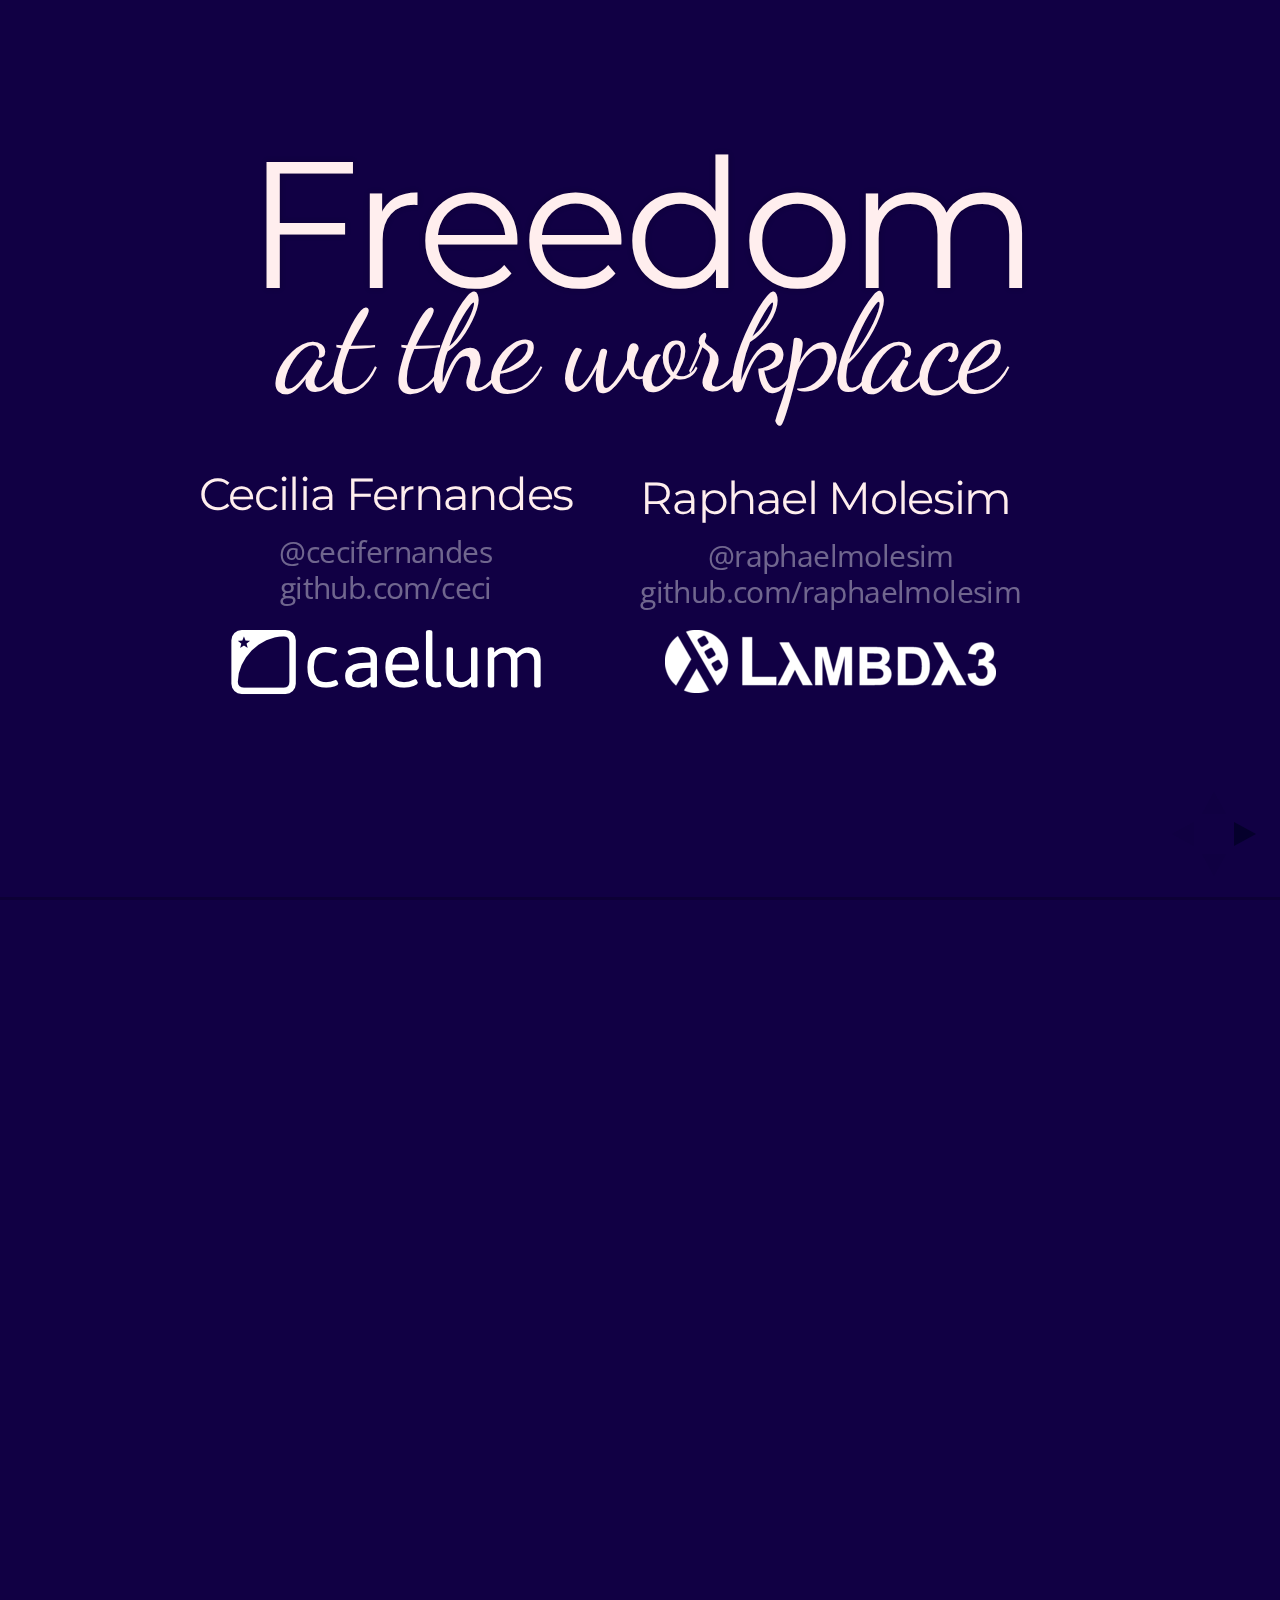
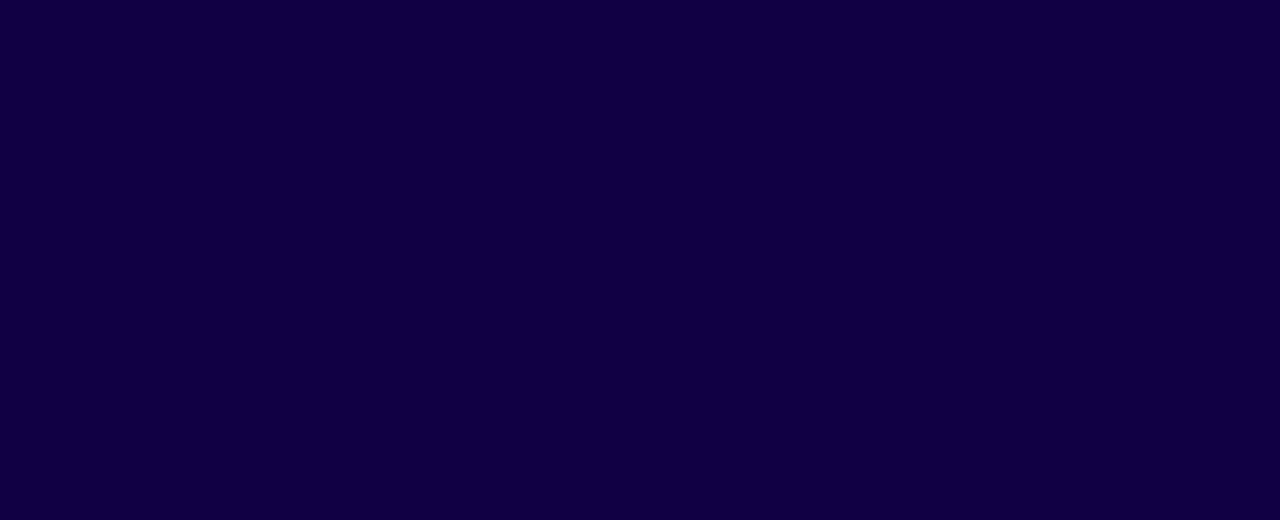
==== index.html @ 34a58e6c "adding backgroun per topic" ====
<!doctype html>
<html lang="en">
<head>
	<meta charset="utf-8">

	<title>Freedom at the workplace - @raphaelmolesim and @cecifernandes</title>

	<meta name="description" content="Freedom at the workplace">
	<meta name="author" content="Raphael Molesim @raphaelmolesim">
	<meta name="author" content="Ceci Fernandes @cecifernandes">


	<meta name="apple-mobile-web-app-capable" content="yes" />
	<meta name="apple-mobile-web-app-status-bar-style" content="black-translucent" />

	<meta name="viewport" content="width=device-width, initial-scale=1.0, maximum-scale=1.0, user-scalable=no">

	<link rel="stylesheet" href="css/reveal.css">
	<link rel="stylesheet" href="css/theme/freedomTheme.css" id="theme">

	<!-- If the query includes 'print-pdf', use the PDF print sheet -->
	<script>
		document.write( '<link rel="stylesheet" href="css/print/' + ( window.location.search.match( /print-pdf/gi ) ? 'pdf' : 'paper' ) + '.css" type="text/css" media="print">' );
	</script>

	<!-- font imports -->
	<link href='http://fonts.googleapis.com/css?family=Dancing+Script' rel='stylesheet' type='text/css'>
	<link href='http://fonts.googleapis.com/css?family=Londrina+Sketch' rel='stylesheet' type='text/css'>
	<link href='http://fonts.googleapis.com/css?family=Special+Elite' rel='stylesheet' type='text/css'>

	<!-- my css -->
	<link rel="stylesheet" href="css/talk.css">
</head>

<body>

<div class="reveal linear center">

<!-- Any section element inside of this container is displayed as a slide -->
<div class="slides">
	<section class="cover">
		<h1>Freedom</h1>
		<h2 class="cursiveFont">at the workplace</h2>
		<div class="whoAmI">
			<h4>Cecilia Fernandes</h4>
			<a href="http://twitter.com/cecifernandes">@cecifernandes</a>
			<a href="http://github.com/ceci">github.com/ceci</a>
			<img id="caelumLogo" src="images/caelum-logo.png"/>
		</div>
		<div class="whoAmI">
			<h4>Raphael Molesim</h4>
			<a href="http://twitter.com/raphaelmolesim">@raphaelmolesim</a>
			<a href="http://github.com/raphaelmolesim">github.com/raphaelmolesim</a>
			<img id="lambda3Logo" src="images/lambda3-logo.png"/>
		</div>
	</section>
	<section>
    <section>
  		<h2 class="cursiveFont">1st of all</h2>
  		<h1>What is Freedom?</h1>
    </section>
  	<section>
  		<h1 class="cursiveFont">Examples</h1>
  	</section>
  	<section>
  		<img src="images/agile_brazil.png" />
      <img id="lambda3Logo" src="images/lambda3-logo.png"/>
  	</section>
  	<section>
  		<h1>Scheduling of Courses</h1>
      <img id="caelumLogo" src="images/caelum-logo.png"/>
  	</section>
  	<section>
  		<h1>Decision Making</h1>
      <br />
      <h1 class="cursiveFont">Architectures, Frameworks, Languages</h1>
      <img id="lambda3Logo" src="images/lambda3-logo.png"/>
  	</section>
  	<section>
  		<h1>Production Server for all!</h1>
      <img id="caelumLogo" src="images/caelum-logo.png"/> 
  	</section>
  	<section>
  		<h1>Recruitment</h1>
      <img id="lambda3Logo" src="images/lambda3-logo.png"/>
  	</section>
  	<section data-background="images/drinks.jpg">
      <img src="" />
      <h1 class="cursiveFont">Alcoholic drinks and video-game</h1>
      <br /><br />
      <h1>at workplace</h1>
      <img id="lambda3Logo" src="images/lambda3-logo.png"/>
      <img id="caelumLogo" src="images/caelum-logo.png"/> 
  	</section>
  </section>
  <section>
    <section>
		<h1>Why?</h1>
    <h1 class="cursiveFont">Any advantages?</h1>
	  </section>
    <section>
      <img src="images/joel.jpg" />
      <h4>Human Resource Officer</h4>
    </section>
    <section>
      <h2>
          What do <strong class="fragment highlight-green">top programmers</strong> really care about when looking for a job?
      </h2>
    </section>
    <section>
      <h2>Developers want to be hired for their skills, and treated as experts, and allowed to make decisions within their own realm of expertise.</h2>
      <!-- http://www.joelonsoftware.com/articles/FieldGuidetoDevelopers.html -->
      <!-- http://www.youtube.com/watch?v=yLyALWAp8IM 12:20 -->
      <br />
      <h3 class="cursiveFont">Joel Spolsky</h3>
    </section>
    <section>
      <img src="images/dan_pink.jpg">
      <h4>50Thinkers 2011, 2013</h4>
    </section>
    <section>
      <h1>What do motivate us?</h1>
    </section>
    <section>
        <h1>Propose</h1>
        <br />
        <h1 class="fragment highlight-green">Autonomy</h1>
        <br />  
        <h1>Maestry</h1>
    </section>
  	<section>
      <h1>Disclamer</h1><br /><br />
      <h2 class="cursiveFont">We are not talking about well intentioned people ou benevolent entrepreneurs</h2><br /><br />
  		<h2>We are talking about productivity and recruitment</h2>
  	</section>
    <section>
      <h2 class="cursiveFont">To make it better you need</h2><br /><br />
      <h2>Autonomy</h2><br /><br />
      <h2>Independece</h2><br /><br />
      <h2>Freedom</h2>
    </section>
	<section>
		<h1>Who works in a environment like that?<h1>
		<h2 class="fragment">We've got problems!</h2>
	</section>
  </section>
	<section>
		<section>
			<h1>What will the manager think?</h1>
		</section>
		<section>
			<h2>They'll waste the day on Facebook</h2>
		</section>
		<section>
			<h2>They'll brush bits instead of doing work</h2>
		</section>
		<section>
			<h2>I'll lose track of what is hapenning</h2>
		</section>
		<section>
			<h2>How will I report to my boss?</h2>
		</section>
		<section>
			<h2>How to guarantee deadlines?</h2>
		</section>
		<section>
			<h2>No one will be responsible (accountable?) for anything</h2>
		</section>
		<section>
			<h2>They'll work 4h a day and leave</h2>
		</section>
		<section>
			<h2>They won't know what to do!</h2>
		</section>
	</section>
  <section>
    <section>
      <h1>They will spend the whole day at Facebook</h1><br /><br />
      <h3 class="cursiveFont">The Manager</h3>
    </section>
    
    <section>
      <h1>Myth or Fact?</h1>
    </section>
        
    <section>
      <h2>
        "Workers will tend to do the amount of work that the slowest among them does"
      </h2>
      <br />
      <br />
      <h3 class="inline cursiveFont">Assumption</h3>
      <h3 class="inline fragment cursiveFont">, Scientific Management</h3>
    </section>
    
    <section>
      <h2>
        "Scientific management requires a high level of managerial control over employee work practices"
      </h2>
    </section>
    
    <section>
      <h2>
        People are not reliable
      </h2>
    </section>
    
    <section>
      <h2>
        You can't have a transparent workplace
      </h2>
    </section>
    
    <section>
      <h2>
        You must review/redo everything
      </h2>
    </section>
    
    <section>
      <h2>
        "causa mal-estar com as pessoas que têm mais responsabilidades"
      </h2>
    </section>
    
    <section>
      <h2>
        If you are in this environment..
      </h2>
    </section>
    
    <section>
      <h2>
        CONFIRMED
      </h2>
    </section>
    
    <section>
      <h2>
        Wait..
      </h2>
    </section>
    
    <section>
      <h2 class="inline">
        "Workers will tend to do the amount of work that the slowest among them does"
      </h2><h1 class="inline fragment">?</h1>
      <br />
      <br />
      <h3 class="inline cursiveFont">Assumption</h3>
      <h3 class="inline cursiveFont">, Scientific Management</h3>
    </section>
    
    <section>
      <h2 class="inline">
        Taylor himself prominently acknowledged that if each employee's compensation was linked to their output, their productivity would go up
      </h2>
      <br />
      <br />
      <h3 class="inline cursiveFont"></h3>
      <h3 class="inline cursiveFont">Scientific Management</h3>
    </section>
    
    <section>
      <h2 class="inline">
        MIT studies show as long as the task involved used only mechanical skills bonuses worked as expected
      </h2>
      <br />
      <br />
      <h3 class="inline cursiveFont">Drive</h3>
      <h3 class="inline cursiveFont">, Daniel Pink</h3>
    </section>
    
    <section>
      <h2 class="inline">
        But once you get above rudimentary congnitive skills rewards don't works that way!
      </h2>
      <br />
      <br />
      <h3 class="inline cursiveFont">Drive</h3>
      <h3 class="inline cursiveFont">, Daniel Pink</h3>
    </section>
    
    <section>
      <h2 class="inline">
        Carrots & Sticks are so last Century. Drive says for 21st century work, we need to upgrade to autonomy, mastery and purpose.
      </h2>
      <br />
      <br />
      <h3 class="inline cursiveFont">Drive</h3>
      <h3 class="inline cursiveFont">, Daniel Pink</h3>
    </section>
    
    <section>
      <h2 class="inline">
          Os profissionais que criaram nossas empresas não se sentiam motivados por dinheiro => empresas herdaram isso!
      </h2>
      <br />
      <br />
      <h3 class="inline cursiveFont">Drive</h3>
      <h3 class="inline cursiveFont">, Daniel Pink</h3>
    </section>
    
    
  </section>
	<section data-background="#626">
		<h2>We must</h2>
		<h1>guarantee the deadlines</h1>
		<h2 class="cursiveFont author fragment">...says the manager</h2>
	</section>
	<section data-background="#626">
		<section>
			<h4 class="attentionFont">Premise:</h4>
			<h1>Only managers can meet deadlines</h1>
		</section>
		<section>
			<h4 class="cursiveFont">Ford thought so too!</h4>
			<h1>The higher one is at the hierarchy,</h1>
			<h1 class="fragment">the more capable (s)he is!</h1>
		</section>
	</section>
	<section data-background="#626">
		<section>
			<h4 class="attentionFont">If...</h4>
			<h1>those who execute aren't allowed to estimate?</h1>
		</section>
		<section>
			<h4 class="cursiveFont">Even if they do! <span class="attentionFont"> If...</span></h4>
			<h1 class="fragment">there are no consequences</h1>
		</section>
		<section>
			<h4 class="cursiveFont">Even if they try their best! <span class="attentionFont"> If...</span></h4>
			<h1 class="fragment">they do it for the manager, not the client</h1>
		</section>
		<section>
			<h4 class="cursiveFont">Or yet, <span class="attentionFont"> If...</span></h4>
			<h1 class="fragment">they do it for the manager, not the client</h1>
		</section>
	</section>
	<section data-background="#626">
		<section>
			<h1>Will freedom<br>hinder the ability</h1>
			<h2 class="bigger">to meet deadlines?</h1>
			<h2 class="cursiveFont fragment">If that is the case...</h2>
		</section>
		<section>
			<h1 class="mythbusters">CONFIRMED</h1>
		</section>
		<section>
			<h4 class="attentionFont">But...</h4>
			<h2 class="fragment">is the premise true?</h2>
		</section>
		<section>
			<h1>Did the managers</h1>
			<h1 class="cursiveFont fragment"><span class="positive">you</span> worked with</h1>
			<h1>follow deadlines?</h1>
		</section>
		<section>
			<h1>Chaos Report</h1>
			<img src="images/chaosReport.png" />
		</section>
		<section>
			<h1>The closer</h1>
			<h1 class="positive">the better</h1>
			<h1 class="cursiveFont fragment">Let the team participate</h1>
		</section>
		<section>
			<h1 class="attentionFont">Participation</h1>
			<h1>==</h1>
			<h1 class="attentionFont">power</h1>
			<h1>+</h1>
			<h1 class="attentionFont fragment highlight-green">responsibility</h1>
		</section>
	</section>
	<section data-background="#626">
		<section>
			<h1>In our cultures</h1>
		</section>
		<section>
			<h1>Team makes the estimates</h1>
			<h2 class="cursiveFont fragment">Notice: estimates, not deadlines!</h2>
		</section>
		<section>
			<h1>Delegation?</h1>
		</section>
		<section>
			<h1>De"let-go"tion</h1>
		</section>
		<section>
			<h4 class="attentionFont">De"let-go"tion</h4>
			<h1 class="">Team responsible</h1>
			<h2 class="fragment">through happiness and sorrow</h2>
		</section>
	</section>
	<section data-background="#626">
		<h1>So... freedom hinders deadlines</h1>
		<h1 class="mythbusters fragment">BUSTED</h1>
	</section>
	<section>
		<h1>Next!</h1>
	</section>
	<section data-background="#401">
		<h1>Team will fire all managers</h1>
	</section>
	<section data-background="#401">
		<h4 class="attentionFont">Premise</h4>
		<h1>My job is at stake</h1>
		<h1 class="fragment">I'm less necessary</h1>
	</section>
	<section data-background="#401">
		<section>
			<h1>Let's consider the premise</h1>
		</section>
		<section>
			<h1 class="attentionFont">Instinct</h1>
			<h1>self-preservation</h1>
		</section>
		<section>
			<h1>More freedom</h1>
			<h1 class="fragment negative">=></h1>
			<h1 class="fragment">less control structures are needed</h1>
		</section>
	</section>
	<section data-background="#401">
		<h1>So... the manager job at risk</h1>
		<h1 class="mythbusters fragment">CONFIRMED</h1>
	</section>
	<section data-background="#401">
		<section>
			<h4 class="attentionFont">But...</h4>
			<h1>Is the premise true?</h1>
		</section>
		<section>
			<h1>Can we <span class="fragment highlight-green">get rid</span> of the manager?</h1>
		</section>
		<section>
			<h1>Management<br>is necessary</h1>
			<h1 class="cursiveFont fragment">not micro-management</h1>
		</section>
	</section>
	<section data-background="#401">
		<section>
			<h1 class="cursiveFont">Management is<br>way <span class="positive">too important</span></h1>
			<h1 class="cursiveFont fragment">to be concentrated<br>in <span class="positive">one person</span></h1>
		</section>
		<section>
			<h1>Truck factor</h1>
		</section>
	</section>
	<section data-background="#401">
		<section>
			<h1>In our cultures...</h1>
		</section>
		<section>
			<h1 class="attentionFont">We <span class="positive">do</span> have</h1>
			<h1 class="cursiveFont">facilitators, coaches...</h1>
			<h1 class="attentionFont fragment negative">Not managers</h1>
		</section>
		<section>
			<h1>No one misses <br>being told what to do</h1>
			<h1 class="fragment cursiveFont">But they do miss <br>facilitators and coaches</h1>
		</section>
	</section>
	<section data-background="#401">
		<h1>So... the manager job is at risk</h1>
		<h1 class="mythbusters fragment">CONFIRMED</h1>
	</section>
	<section>
		<h1>Next!</h1>
	</section>
	<section data-background="#041">
		<h1>Every developer wants freedom!</h1>
	</section>
	<section data-background="#041">
		<h1>Premise</h1>
		<h1>Freedom has only up sides</h1>
	</section>
	<section data-background="#041">
		<section>
			<h1>Let's think about it...</h1>
		</section>
		<section>
			<h4 class="attentionFont">If...</h4>
			<h1>people are trained to work under pressure</h1>
		</section>
		<section>
			<h4 class="attentionFont">If...</h4>
			<h1>people's works are independent</h1>
		</section>
	</section>
	<section data-background="#041">
		<h1>Then</h1>
		<h1 class="mythbusters">CONFIRMED</h1>
	</section>
	<section data-background="#041">
		<section>
			<h1>In real world...</h1>
			<h1>people depend on each other's work</h1>
		</section>
		<section>
			<h1>Senior hires</h1>
			<h1>Struggle with freedom</h1>
		</section>
		<section>
			<h1>Interns</h1>
			<h1>Are cool with freedom</h1>
		</section>
	</section>
	<section data-background="#041">
		<section>
			<h1>In our cultures...</h1>
		</section>
		<section>
			<h1>Senior hires <br>require more coaching</h1>
		</section>
		<section>
			<h1>We lost some good people</h1>
			<h1 class="attentionFont fragment">who couldn't handle freedom</h1>
		</section>
	</section>
	<section data-background="#041">
		<h4 class="attentionFont">So...</h4>
		<h1>Every developer wants freedom!</h1>
		<h1 class="mythbusters fragment">BUSTED</h1>
	</section>
	<section>
		<h1>Next!</h1>
	</section>
    <section data-background="#144">
	  <h1>With freedom,</h1>
	  <h2>my project will<br>deliver more value</h2>
	  <h1>to my clients</h1>
    </section>
    <section data-background="#144">
      <h4 class="attentionFont">Assumption</h3>
		  <h2>I need an environment which promote criativity in order to deliver more value with inovation and technical excellence</h2><br /><br />
    </section>
    <section data-background="#144">
		  <h1>When you don't have deadline, budget and technical constraints</h1>
    </section>
    <section data-background="#144">
		  <h1>When you have a mature team</h1>
    </section>
    <section data-background="#144">
		  <h1>When your client team also in a mature team</h1>
    </section>
    <section data-background="#144">
		<h1 class="fragment mythbusters">CONFIRMED</h1>
    </section>
    <section data-background="#144">
		  <h1>Liberdade exige mais maturidade!</h1>
    </section>
    <section data-background="#144">
		  <h1>Já tivemos problemas com...</h1>
    </section>
    <section data-background="#144">
		  <h1>Gold plating</h1>
    </section>
    <section data-background="#144">
		  <h1>Never finishing anyt...</h1>
    </section>
    <section data-background="#144">
		  <h1>Barulho atrapalhando gente concentrada</h1>
    </section>
    <section data-background="#144">
		  <h1>Test All the Fucking Time</h1>
    </section>
    <section data-background="#144">
		  <h1>Analisys Paralisys</h1>
    </section>
    <section data-background="#144">
	  <h1>Com liberdade, meus projetos vão agregar valor pro meu cliente</h1>
      <h1 class="fragment mythbusters">BUSTED</h1>
    </section>
    
	</section>
	<section>
		#{Molesim} Conclusão
	</section>
	<section class="cover">
		<h1>Freedom</h1>
		<h2 class="cursiveFont">at the workplace</h2>
		<div class="whoAmI">
			<h4>Cecilia Fernandes</h4>
				<a href="http://twitter.com/cecifernandes">@cecifernandes</a>
				<a href="http://github.com/ceci">github.com/ceci</a>
			<img id="caelumLogo" src="images/caelum-logo.png"/>
		</div>
		<div class="whoAmI">
			<h4>Raphael Molesim</h4>
				<a href="http://twitter.com/raphaelmolesim">@raphaelmolesim</a>
				<a href="http://github.com/raphaelmolesim">github.com/raphaelmolesim</a>
			<img id="lambda3Logo" src="images/lambda3-logo.png"/>
		</div>
	</section>
</div>

<script src="lib/js/head.min.js"></script>
<script src="js/reveal.min.js"></script>

<script>
	Reveal.initialize({
		controls: true,
		progress: true,
		history: true,
		center: true,
		dependencies: [
			{ src: 'plugin/highlight/highlight.js', async: true, callback: function() { hljs.initHighlightingOnLoad(); } },
			{ src: 'plugin/zoom-js/zoom.js', async: true, condition: function() { return !!document.body.classList; } },
			{ src: 'plugin/notes/notes.js', async: true, condition: function() { return !!document.body.classList; } }
		]
	});

</script>

</body>
</html>
---- css/reveal.css ----
@charset "UTF-8";

/*!
 * reveal.js
 * http://lab.hakim.se/reveal-js
 * MIT licensed
 *
 * Copyright (C) 2013 Hakim El Hattab, http://hakim.se
 */


/*********************************************
 * RESET STYLES
 *********************************************/

html, body, .reveal div, .reveal span, .reveal applet, .reveal object, .reveal iframe,
.reveal h1, .reveal h2, .reveal h3, .reveal h4, .reveal h5, .reveal h6, .reveal p, .reveal blockquote, .reveal pre,
.reveal a, .reveal abbr, .reveal acronym, .reveal address, .reveal big, .reveal cite, .reveal code,
.reveal del, .reveal dfn, .reveal em, .reveal img, .reveal ins, .reveal kbd, .reveal q, .reveal s, .reveal samp,
.reveal small, .reveal strike, .reveal strong, .reveal sub, .reveal sup, .reveal tt, .reveal var,
.reveal b, .reveal u, .reveal i, .reveal center,
.reveal dl, .reveal dt, .reveal dd, .reveal ol, .reveal ul, .reveal li,
.reveal fieldset, .reveal form, .reveal label, .reveal legend,
.reveal table, .reveal caption, .reveal tbody, .reveal tfoot, .reveal thead, .reveal tr, .reveal th, .reveal td,
.reveal article, .reveal aside, .reveal canvas, .reveal details, .reveal embed,
.reveal figure, .reveal figcaption, .reveal footer, .reveal header, .reveal hgroup,
.reveal menu, .reveal nav, .reveal output, .reveal ruby, .reveal section, .reveal summary,
.reveal time, .reveal mark, .reveal audio, video {
	margin: 0;
	padding: 0;
	border: 0;
	font-size: 100%;
	font: inherit;
	vertical-align: baseline;
}

.reveal article, .reveal aside, .reveal details, .reveal figcaption, .reveal figure,
.reveal footer, .reveal header, .reveal hgroup, .reveal menu, .reveal nav, .reveal section {
	display: block;
}


/*********************************************
 * GLOBAL STYLES
 *********************************************/

html,
body {
	width: 100%;
	height: 100%;
	overflow: hidden;
}

body {
	position: relative;
	line-height: 1;
}

::selection {
	background: #FF5E99;
	color: #fff;
	text-shadow: none;
}


/*********************************************
 * HEADERS
 *********************************************/

.reveal h1,
.reveal h2,
.reveal h3,
.reveal h4,
.reveal h5,
.reveal h6 {
	-webkit-hyphens: auto;
	   -moz-hyphens: auto;
	        hyphens: auto;

	word-wrap: break-word;
	line-height: 1;
}

.reveal h1 { font-size: 3.77em; }
.reveal h2 { font-size: 2.11em;	}
.reveal h3 { font-size: 1.55em;	}
.reveal h4 { font-size: 1em;	}


/*********************************************
 * VIEW FRAGMENTS
 *********************************************/

.reveal .slides section .fragment {
	opacity: 0;

	-webkit-transition: all .2s ease;
	   -moz-transition: all .2s ease;
	    -ms-transition: all .2s ease;
	     -o-transition: all .2s ease;
	        transition: all .2s ease;
}
	.reveal .slides section .fragment.visible {
		opacity: 1;
	}

.reveal .slides section .fragment.grow {
	opacity: 1;
}
	.reveal .slides section .fragment.grow.visible {
		-webkit-transform: scale( 1.3 );
		   -moz-transform: scale( 1.3 );
		    -ms-transform: scale( 1.3 );
		     -o-transform: scale( 1.3 );
		        transform: scale( 1.3 );
	}

.reveal .slides section .fragment.shrink {
	opacity: 1;
}
	.reveal .slides section .fragment.shrink.visible {
		-webkit-transform: scale( 0.7 );
		   -moz-transform: scale( 0.7 );
		    -ms-transform: scale( 0.7 );
		     -o-transform: scale( 0.7 );
		        transform: scale( 0.7 );
	}

.reveal .slides section .fragment.zoom-in {
	opacity: 0;

	-webkit-transform: scale( 0.1 );
	   -moz-transform: scale( 0.1 );
	    -ms-transform: scale( 0.1 );
	     -o-transform: scale( 0.1 );
	        transform: scale( 0.1 );
}

	.reveal .slides section .fragment.zoom-in.visible {
		opacity: 1;

		-webkit-transform: scale( 1 );
		   -moz-transform: scale( 1 );
		    -ms-transform: scale( 1 );
		     -o-transform: scale( 1 );
		        transform: scale( 1 );
	}

.reveal .slides section .fragment.roll-in {
	opacity: 0;

	-webkit-transform: rotateX( 90deg );
	   -moz-transform: rotateX( 90deg );
	    -ms-transform: rotateX( 90deg );
	     -o-transform: rotateX( 90deg );
	        transform: rotateX( 90deg );
}
	.reveal .slides section .fragment.roll-in.visible {
		opacity: 1;

		-webkit-transform: rotateX( 0 );
		   -moz-transform: rotateX( 0 );
		    -ms-transform: rotateX( 0 );
		     -o-transform: rotateX( 0 );
		        transform: rotateX( 0 );
	}

.reveal .slides section .fragment.fade-out {
	opacity: 1;
}
	.reveal .slides section .fragment.fade-out.visible {
		opacity: 0;
	}

.reveal .slides section .fragment.semi-fade-out {
	opacity: 1;
}
	.reveal .slides section .fragment.semi-fade-out.visible {
		opacity: 0.5;
	}

.reveal .slides section .fragment.current-visible {
	opacity:0;
}

.reveal .slides section .fragment.current-visible.current-fragment {
	opacity:1;
}

.reveal .slides section .fragment.highlight-red,
.reveal .slides section .fragment.highlight-current-red,
.reveal .slides section .fragment.highlight-green,
.reveal .slides section .fragment.highlight-current-green,
.reveal .slides section .fragment.highlight-blue,
.reveal .slides section .fragment.highlight-current-blue {
	opacity: 1;
}
	.reveal .slides section .fragment.highlight-red.visible {
		color: #ff2c2d
	}
	.reveal .slides section .fragment.highlight-green.visible {
		color: #FFFF00;
	}
	.reveal .slides section .fragment.highlight-blue.visible {
		color: #1b91ff;
	}

.reveal .slides section .fragment.highlight-current-red.current-fragment {
	color: #ff2c2d
}
.reveal .slides section .fragment.highlight-current-green.current-fragment {
	color: #17ff2e;
}
.reveal .slides section .fragment.highlight-current-blue.current-fragment {
	color: #1b91ff;
}


/*********************************************
 * DEFAULT ELEMENT STYLES
 *********************************************/

/* Fixes issue in Chrome where italic fonts did not appear when printing to PDF */
.reveal:after {
  content: '';
  font-style: italic;
}

.reveal iframe {
	z-index: 1;
}

/* Ensure certain elements are never larger than the slide itself */
.reveal img,
.reveal video,
.reveal iframe {
	max-width: 95%;
	max-height: 95%;
}

/** Prevents layering issues in certain browser/transition combinations */
.reveal a {
	position: relative;
}

.reveal strong,
.reveal b {
	font-weight: bold;
}

.reveal em,
.reveal i {
	font-style: italic;
}

.reveal ol,
.reveal ul {
	display: inline-block;

	text-align: left;
	margin: 0 0 0 1em;
}

.reveal ol {
	list-style-type: decimal;
}

.reveal ul {
	list-style-type: disc;
}

.reveal ul ul {
	list-style-type: square;
}

.reveal ul ul ul {
	list-style-type: circle;
}

.reveal ul ul,
.reveal ul ol,
.reveal ol ol,
.reveal ol ul {
	display: block;
	margin-left: 40px;
}

.reveal p {
	margin-bottom: 10px;
	line-height: 1.2em;
}

.reveal q,
.reveal blockquote {
	quotes: none;
}

.reveal blockquote {
	display: block;
	position: relative;
	width: 70%;
	margin: 5px auto;
	padding: 5px;

	font-style: italic;
	background: rgba(255, 255, 255, 0.05);
	box-shadow: 0px 0px 2px rgba(0,0,0,0.2);
}
	.reveal blockquote p:first-child,
	.reveal blockquote p:last-child {
		display: inline-block;
	}

.reveal q {
	font-style: italic;
}

.reveal pre {
	display: block;
	position: relative;
	width: 90%;
	margin: 15px auto;

	text-align: left;
	font-size: 0.55em;
	font-family: monospace;
	line-height: 1.2em;

	word-wrap: break-word;

	box-shadow: 0px 0px 6px rgba(0,0,0,0.3);
}
.reveal code {
	font-family: monospace;
}
.reveal pre code {
	padding: 5px;
	overflow: auto;
	max-height: 400px;
	word-wrap: normal;
}
.reveal pre.stretch code {
	height: 100%;
	max-height: 100%;

	-webkit-box-sizing: border-box;
	   -moz-box-sizing: border-box;
	        box-sizing: border-box;
}

.reveal table th,
.reveal table td {
	text-align: left;
	padding-right: .3em;
}

.reveal table th {
	font-weight: bold;
}

.reveal sup {
	vertical-align: super;
}
.reveal sub {
	vertical-align: sub;
}

.reveal small {
	display: inline-block;
	font-size: 0.6em;
	line-height: 1.2em;
	vertical-align: top;
}

.reveal small * {
	vertical-align: top;
}

.reveal .stretch {
	max-width: none;
	max-height: none;
}


/*********************************************
 * CONTROLS
 *********************************************/

.reveal .controls {
	display: none;
	position: fixed;
	width: 110px;
	height: 110px;
	z-index: 30;
	right: 10px;
	bottom: 10px;
}

.reveal .controls div {
	position: absolute;
	opacity: 0.05;
	width: 0;
	height: 0;
	border: 12px solid transparent;

	-moz-transform: scale(.9999);

	-webkit-transition: all 0.2s ease;
	   -moz-transition: all 0.2s ease;
	    -ms-transition: all 0.2s ease;
	     -o-transition: all 0.2s ease;
	        transition: all 0.2s ease;
}

.reveal .controls div.enabled {
	opacity: 0.7;
	cursor: pointer;
}

.reveal .controls div.enabled:active {
	margin-top: 1px;
}

	.reveal .controls div.navigate-left {
		top: 42px;

		border-right-width: 22px;
		border-right-color: #eee;
	}
		.reveal .controls div.navigate-left.fragmented {
			opacity: 0.3;
		}

	.reveal .controls div.navigate-right {
		left: 74px;
		top: 42px;

		border-left-width: 22px;
		border-left-color: #eee;
	}
		.reveal .controls div.navigate-right.fragmented {
			opacity: 0.3;
		}

	.reveal .controls div.navigate-up {
		left: 42px;

		border-bottom-width: 22px;
		border-bottom-color: #eee;
	}
		.reveal .controls div.navigate-up.fragmented {
			opacity: 0.3;
		}

	.reveal .controls div.navigate-down {
		left: 42px;
		top: 74px;

		border-top-width: 22px;
		border-top-color: #eee;
	}
		.reveal .controls div.navigate-down.fragmented {
			opacity: 0.3;
		}


/*********************************************
 * PROGRESS BAR
 *********************************************/

.reveal .progress {
	position: fixed;
	display: none;
	height: 3px;
	width: 100%;
	bottom: 0;
	left: 0;
	z-index: 10;
}
	.reveal .progress:after {
		content: '';
		display: 'block';
		position: absolute;
		height: 20px;
		width: 100%;
		top: -20px;
	}
	.reveal .progress span {
		display: block;
		height: 100%;
		width: 0px;

		-webkit-transition: width 800ms cubic-bezier(0.260, 0.860, 0.440, 0.985);
		   -moz-transition: width 800ms cubic-bezier(0.260, 0.860, 0.440, 0.985);
		    -ms-transition: width 800ms cubic-bezier(0.260, 0.860, 0.440, 0.985);
		     -o-transition: width 800ms cubic-bezier(0.260, 0.860, 0.440, 0.985);
		        transition: width 800ms cubic-bezier(0.260, 0.860, 0.440, 0.985);
	}

/*********************************************
 * SLIDE NUMBER
 *********************************************/

.reveal .slide-number {
	position: fixed;
	display: block;
	right: 15px;
	bottom: 15px;
	opacity: 0.5;
	z-index: 31;
	font-size: 12px;
}

/*********************************************
 * SLIDES
 *********************************************/

.reveal {
	position: relative;
	width: 100%;
	height: 100%;

	-ms-touch-action: none;
}

.reveal .slides {
	position: absolute;
	width: 100%;
	height: 100%;
	left: 50%;
	top: 50%;

	overflow: visible;
	z-index: 1;
	text-align: center;

	-webkit-transition: -webkit-perspective .4s ease;
	   -moz-transition: -moz-perspective .4s ease;
	    -ms-transition: -ms-perspective .4s ease;
	     -o-transition: -o-perspective .4s ease;
	        transition: perspective .4s ease;

	-webkit-perspective: 600px;
	   -moz-perspective: 600px;
	    -ms-perspective: 600px;
	        perspective: 600px;

	-webkit-perspective-origin: 0px -100px;
	   -moz-perspective-origin: 0px -100px;
	    -ms-perspective-origin: 0px -100px;
	        perspective-origin: 0px -100px;
}

.reveal .slides>section {
	-ms-perspective: 600px;
}

.reveal .slides>section,
.reveal .slides>section>section {
	display: none;
	position: absolute;
	width: 100%;
	padding: 20px 0px;

	z-index: 10;
	line-height: 1.2em;
	font-weight: inherit;

	-webkit-transform-style: preserve-3d;
	   -moz-transform-style: preserve-3d;
	    -ms-transform-style: preserve-3d;
	        transform-style: preserve-3d;

	-webkit-transition: -webkit-transform-origin 800ms cubic-bezier(0.260, 0.860, 0.440, 0.985),
						-webkit-transform 800ms cubic-bezier(0.260, 0.860, 0.440, 0.985),
						visibility 800ms cubic-bezier(0.260, 0.860, 0.440, 0.985),
						opacity 800ms cubic-bezier(0.260, 0.860, 0.440, 0.985);
	   -moz-transition: -moz-transform-origin 800ms cubic-bezier(0.260, 0.860, 0.440, 0.985),
						-moz-transform 800ms cubic-bezier(0.260, 0.860, 0.440, 0.985),
						visibility 800ms cubic-bezier(0.260, 0.860, 0.440, 0.985),
						opacity 800ms cubic-bezier(0.260, 0.860, 0.440, 0.985);
	    -ms-transition: -ms-transform-origin 800ms cubic-bezier(0.260, 0.860, 0.440, 0.985),
						-ms-transform 800ms cubic-bezier(0.260, 0.860, 0.440, 0.985),
						visibility 800ms cubic-bezier(0.260, 0.860, 0.440, 0.985),
						opacity 800ms cubic-bezier(0.260, 0.860, 0.440, 0.985);
	     -o-transition: -o-transform-origin 800ms cubic-bezier(0.260, 0.860, 0.440, 0.985),
						-o-transform 800ms cubic-bezier(0.260, 0.860, 0.440, 0.985),
						visibility 800ms cubic-bezier(0.260, 0.860, 0.440, 0.985),
						opacity 800ms cubic-bezier(0.260, 0.860, 0.440, 0.985);
	        transition: transform-origin 800ms cubic-bezier(0.260, 0.860, 0.440, 0.985),
						transform 800ms cubic-bezier(0.260, 0.860, 0.440, 0.985),
						visibility 800ms cubic-bezier(0.260, 0.860, 0.440, 0.985),
						opacity 800ms cubic-bezier(0.260, 0.860, 0.440, 0.985);
}

/* Global transition speed settings */
.reveal[data-transition-speed="fast"] .slides section {
	-webkit-transition-duration: 400ms;
	   -moz-transition-duration: 400ms;
	    -ms-transition-duration: 400ms;
	        transition-duration: 400ms;
}
.reveal[data-transition-speed="slow"] .slides section {
	-webkit-transition-duration: 1200ms;
	   -moz-transition-duration: 1200ms;
	    -ms-transition-duration: 1200ms;
	        transition-duration: 1200ms;
}

/* Slide-specific transition speed overrides */
.reveal .slides section[data-transition-speed="fast"] {
	-webkit-transition-duration: 400ms;
	   -moz-transition-duration: 400ms;
	    -ms-transition-duration: 400ms;
	        transition-duration: 400ms;
}
.reveal .slides section[data-transition-speed="slow"] {
	-webkit-transition-duration: 1200ms;
	   -moz-transition-duration: 1200ms;
	    -ms-transition-duration: 1200ms;
	        transition-duration: 1200ms;
}

.reveal .slides>section {
	left: -50%;
	top: -50%;
}

.reveal .slides>section.stack {
	padding-top: 0;
	padding-bottom: 0;
}

.reveal .slides>section.present,
.reveal .slides>section>section.present {
	display: block;
	z-index: 11;
	opacity: 1;
}

.reveal.center,
.reveal.center .slides,
.reveal.center .slides section {
	min-height: auto !important;
}

/* Don't allow interaction with invisible slides */
.reveal .slides>section.future,
.reveal .slides>section>section.future,
.reveal .slides>section.past,
.reveal .slides>section>section.past {
	pointer-events: none;
}

.reveal.overview .slides>section,
.reveal.overview .slides>section>section {
	pointer-events: auto;
}



/*********************************************
 * DEFAULT TRANSITION
 *********************************************/

.reveal .slides>section[data-transition=default].past,
.reveal .slides>section.past {
	display: block;
	opacity: 0;

	-webkit-transform: translate3d(-100%, 0, 0) rotateY(-90deg) translate3d(-100%, 0, 0);
	   -moz-transform: translate3d(-100%, 0, 0) rotateY(-90deg) translate3d(-100%, 0, 0);
	    -ms-transform: translate3d(-100%, 0, 0) rotateY(-90deg) translate3d(-100%, 0, 0);
	        transform: translate3d(-100%, 0, 0) rotateY(-90deg) translate3d(-100%, 0, 0);
}
.reveal .slides>section[data-transition=default].future,
.reveal .slides>section.future {
	display: block;
	opacity: 0;

	-webkit-transform: translate3d(100%, 0, 0) rotateY(90deg) translate3d(100%, 0, 0);
	   -moz-transform: translate3d(100%, 0, 0) rotateY(90deg) translate3d(100%, 0, 0);
	    -ms-transform: translate3d(100%, 0, 0) rotateY(90deg) translate3d(100%, 0, 0);
	        transform: translate3d(100%, 0, 0) rotateY(90deg) translate3d(100%, 0, 0);
}

.reveal .slides>section>section[data-transition=default].past,
.reveal .slides>section>section.past {
	display: block;
	opacity: 0;

	-webkit-transform: translate3d(0, -300px, 0) rotateX(70deg) translate3d(0, -300px, 0);
	   -moz-transform: translate3d(0, -300px, 0) rotateX(70deg) translate3d(0, -300px, 0);
	    -ms-transform: translate3d(0, -300px, 0) rotateX(70deg) translate3d(0, -300px, 0);
	        transform: translate3d(0, -300px, 0) rotateX(70deg) translate3d(0, -300px, 0);
}
.reveal .slides>section>section[data-transition=default].future,
.reveal .slides>section>section.future {
	display: block;
	opacity: 0;

	-webkit-transform: translate3d(0, 300px, 0) rotateX(-70deg) translate3d(0, 300px, 0);
	   -moz-transform: translate3d(0, 300px, 0) rotateX(-70deg) translate3d(0, 300px, 0);
	    -ms-transform: translate3d(0, 300px, 0) rotateX(-70deg) translate3d(0, 300px, 0);
	        transform: translate3d(0, 300px, 0) rotateX(-70deg) translate3d(0, 300px, 0);
}


/*********************************************
 * CONCAVE TRANSITION
 *********************************************/

.reveal .slides>section[data-transition=concave].past,
.reveal.concave  .slides>section.past {
	-webkit-transform: translate3d(-100%, 0, 0) rotateY(90deg) translate3d(-100%, 0, 0);
	   -moz-transform: translate3d(-100%, 0, 0) rotateY(90deg) translate3d(-100%, 0, 0);
	    -ms-transform: translate3d(-100%, 0, 0) rotateY(90deg) translate3d(-100%, 0, 0);
	        transform: translate3d(-100%, 0, 0) rotateY(90deg) translate3d(-100%, 0, 0);
}
.reveal .slides>section[data-transition=concave].future,
.reveal.concave .slides>section.future {
	-webkit-transform: translate3d(100%, 0, 0) rotateY(-90deg) translate3d(100%, 0, 0);
	   -moz-transform: translate3d(100%, 0, 0) rotateY(-90deg) translate3d(100%, 0, 0);
	    -ms-transform: translate3d(100%, 0, 0) rotateY(-90deg) translate3d(100%, 0, 0);
	        transform: translate3d(100%, 0, 0) rotateY(-90deg) translate3d(100%, 0, 0);
}

.reveal .slides>section>section[data-transition=concave].past,
.reveal.concave .slides>section>section.past {
	-webkit-transform: translate3d(0, -80%, 0) rotateX(-70deg) translate3d(0, -80%, 0);
	   -moz-transform: translate3d(0, -80%, 0) rotateX(-70deg) translate3d(0, -80%, 0);
	    -ms-transform: translate3d(0, -80%, 0) rotateX(-70deg) translate3d(0, -80%, 0);
	        transform: translate3d(0, -80%, 0) rotateX(-70deg) translate3d(0, -80%, 0);
}
.reveal .slides>section>section[data-transition=concave].future,
.reveal.concave .slides>section>section.future {
	-webkit-transform: translate3d(0, 80%, 0) rotateX(70deg) translate3d(0, 80%, 0);
	   -moz-transform: translate3d(0, 80%, 0) rotateX(70deg) translate3d(0, 80%, 0);
	    -ms-transform: translate3d(0, 80%, 0) rotateX(70deg) translate3d(0, 80%, 0);
	        transform: translate3d(0, 80%, 0) rotateX(70deg) translate3d(0, 80%, 0);
}


/*********************************************
 * ZOOM TRANSITION
 *********************************************/

.reveal .slides>section[data-transition=zoom],
.reveal.zoom .slides>section {
	-webkit-transition-timing-function: ease;
	   -moz-transition-timing-function: ease;
	    -ms-transition-timing-function: ease;
	     -o-transition-timing-function: ease;
	        transition-timing-function: ease;
}

.reveal .slides>section[data-transition=zoom].past,
.reveal.zoom .slides>section.past {
	opacity: 0;
	visibility: hidden;

	-webkit-transform: scale(16);
	   -moz-transform: scale(16);
	    -ms-transform: scale(16);
	     -o-transform: scale(16);
	        transform: scale(16);
}
.reveal .slides>section[data-transition=zoom].future,
.reveal.zoom .slides>section.future {
	opacity: 0;
	visibility: hidden;

	-webkit-transform: scale(0.2);
	   -moz-transform: scale(0.2);
	    -ms-transform: scale(0.2);
	     -o-transform: scale(0.2);
	        transform: scale(0.2);
}

.reveal .slides>section>section[data-transition=zoom].past,
.reveal.zoom .slides>section>section.past {
	-webkit-transform: translate(0, -150%);
	   -moz-transform: translate(0, -150%);
	    -ms-transform: translate(0, -150%);
	     -o-transform: translate(0, -150%);
	        transform: translate(0, -150%);
}
.reveal .slides>section>section[data-transition=zoom].future,
.reveal.zoom .slides>section>section.future {
	-webkit-transform: translate(0, 150%);
	   -moz-transform: translate(0, 150%);
	    -ms-transform: translate(0, 150%);
	     -o-transform: translate(0, 150%);
	        transform: translate(0, 150%);
}


/*********************************************
 * LINEAR TRANSITION
 *********************************************/

.reveal.linear section {
	-webkit-backface-visibility: hidden;
	   -moz-backface-visibility: hidden;
	    -ms-backface-visibility: hidden;
	        backface-visibility: hidden;
}

.reveal .slides>section[data-transition=linear].past,
.reveal.linear .slides>section.past {
	-webkit-transform: translate(-150%, 0);
	   -moz-transform: translate(-150%, 0);
	    -ms-transform: translate(-150%, 0);
	     -o-transform: translate(-150%, 0);
	        transform: translate(-150%, 0);
}
.reveal .slides>section[data-transition=linear].future,
.reveal.linear .slides>section.future {
	-webkit-transform: translate(150%, 0);
	   -moz-transform: translate(150%, 0);
	    -ms-transform: translate(150%, 0);
	     -o-transform: translate(150%, 0);
	        transform: translate(150%, 0);
}

.reveal .slides>section>section[data-transition=linear].past,
.reveal.linear .slides>section>section.past {
	-webkit-transform: translate(0, -150%);
	   -moz-transform: translate(0, -150%);
	    -ms-transform: translate(0, -150%);
	     -o-transform: translate(0, -150%);
	        transform: translate(0, -150%);
}
.reveal .slides>section>section[data-transition=linear].future,
.reveal.linear .slides>section>section.future {
	-webkit-transform: translate(0, 150%);
	   -moz-transform: translate(0, 150%);
	    -ms-transform: translate(0, 150%);
	     -o-transform: translate(0, 150%);
	        transform: translate(0, 150%);
}


/*********************************************
 * CUBE TRANSITION
 *********************************************/

.reveal.cube .slides {
	-webkit-perspective: 1300px;
	   -moz-perspective: 1300px;
	    -ms-perspective: 1300px;
	        perspective: 1300px;
}

.reveal.cube .slides section {
	padding: 30px;
	min-height: 700px;

	-webkit-backface-visibility: hidden;
	   -moz-backface-visibility: hidden;
	    -ms-backface-visibility: hidden;
	        backface-visibility: hidden;

	-webkit-box-sizing: border-box;
	   -moz-box-sizing: border-box;
	        box-sizing: border-box;
}
	.reveal.center.cube .slides section {
		min-height: auto;
	}
	.reveal.cube .slides section:not(.stack):before {
		content: '';
		position: absolute;
		display: block;
		width: 100%;
		height: 100%;
		left: 0;
		top: 0;
		background: rgba(0,0,0,0.1);
		border-radius: 4px;

		-webkit-transform: translateZ( -20px );
		   -moz-transform: translateZ( -20px );
		    -ms-transform: translateZ( -20px );
		     -o-transform: translateZ( -20px );
		        transform: translateZ( -20px );
	}
	.reveal.cube .slides section:not(.stack):after {
		content: '';
		position: absolute;
		display: block;
		width: 90%;
		height: 30px;
		left: 5%;
		bottom: 0;
		background: none;
		z-index: 1;

		border-radius: 4px;
		box-shadow: 0px 95px 25px rgba(0,0,0,0.2);

		-webkit-transform: translateZ(-90px) rotateX( 65deg );
		   -moz-transform: translateZ(-90px) rotateX( 65deg );
		    -ms-transform: translateZ(-90px) rotateX( 65deg );
		     -o-transform: translateZ(-90px) rotateX( 65deg );
		        transform: translateZ(-90px) rotateX( 65deg );
	}

.reveal.cube .slides>section.stack {
	padding: 0;
	background: none;
}

.reveal.cube .slides>section.past {
	-webkit-transform-origin: 100% 0%;
	   -moz-transform-origin: 100% 0%;
	    -ms-transform-origin: 100% 0%;
	        transform-origin: 100% 0%;

	-webkit-transform: translate3d(-100%, 0, 0) rotateY(-90deg);
	   -moz-transform: translate3d(-100%, 0, 0) rotateY(-90deg);
	    -ms-transform: translate3d(-100%, 0, 0) rotateY(-90deg);
	        transform: translate3d(-100%, 0, 0) rotateY(-90deg);
}

.reveal.cube .slides>section.future {
	-webkit-transform-origin: 0% 0%;
	   -moz-transform-origin: 0% 0%;
	    -ms-transform-origin: 0% 0%;
	        transform-origin: 0% 0%;

	-webkit-transform: translate3d(100%, 0, 0) rotateY(90deg);
	   -moz-transform: translate3d(100%, 0, 0) rotateY(90deg);
	    -ms-transform: translate3d(100%, 0, 0) rotateY(90deg);
	        transform: translate3d(100%, 0, 0) rotateY(90deg);
}

.reveal.cube .slides>section>section.past {
	-webkit-transform-origin: 0% 100%;
	   -moz-transform-origin: 0% 100%;
	    -ms-transform-origin: 0% 100%;
	        transform-origin: 0% 100%;

	-webkit-transform: translate3d(0, -100%, 0) rotateX(90deg);
	   -moz-transform: translate3d(0, -100%, 0) rotateX(90deg);
	    -ms-transform: translate3d(0, -100%, 0) rotateX(90deg);
	        transform: translate3d(0, -100%, 0) rotateX(90deg);
}

.reveal.cube .slides>section>section.future {
	-webkit-transform-origin: 0% 0%;
	   -moz-transform-origin: 0% 0%;
	    -ms-transform-origin: 0% 0%;
	        transform-origin: 0% 0%;

	-webkit-transform: translate3d(0, 100%, 0) rotateX(-90deg);
	   -moz-transform: translate3d(0, 100%, 0) rotateX(-90deg);
	    -ms-transform: translate3d(0, 100%, 0) rotateX(-90deg);
	        transform: translate3d(0, 100%, 0) rotateX(-90deg);
}


/*********************************************
 * PAGE TRANSITION
 *********************************************/

.reveal.page .slides {
	-webkit-perspective-origin: 0% 50%;
	   -moz-perspective-origin: 0% 50%;
	    -ms-perspective-origin: 0% 50%;
	        perspective-origin: 0% 50%;

	-webkit-perspective: 3000px;
	   -moz-perspective: 3000px;
	    -ms-perspective: 3000px;
	        perspective: 3000px;
}

.reveal.page .slides section {
	padding: 30px;
	min-height: 700px;

	-webkit-box-sizing: border-box;
	   -moz-box-sizing: border-box;
	        box-sizing: border-box;
}
	.reveal.page .slides section.past {
		z-index: 12;
	}
	.reveal.page .slides section:not(.stack):before {
		content: '';
		position: absolute;
		display: block;
		width: 100%;
		height: 100%;
		left: 0;
		top: 0;
		background: rgba(0,0,0,0.1);

		-webkit-transform: translateZ( -20px );
		   -moz-transform: translateZ( -20px );
		    -ms-transform: translateZ( -20px );
		     -o-transform: translateZ( -20px );
		        transform: translateZ( -20px );
	}
	.reveal.page .slides section:not(.stack):after {
		content: '';
		position: absolute;
		display: block;
		width: 90%;
		height: 30px;
		left: 5%;
		bottom: 0;
		background: none;
		z-index: 1;

		border-radius: 4px;
		box-shadow: 0px 95px 25px rgba(0,0,0,0.2);

		-webkit-transform: translateZ(-90px) rotateX( 65deg );
	}

.reveal.page .slides>section.stack {
	padding: 0;
	background: none;
}

.reveal.page .slides>section.past {
	-webkit-transform-origin: 0% 0%;
	   -moz-transform-origin: 0% 0%;
	    -ms-transform-origin: 0% 0%;
	        transform-origin: 0% 0%;

	-webkit-transform: translate3d(-40%, 0, 0) rotateY(-80deg);
	   -moz-transform: translate3d(-40%, 0, 0) rotateY(-80deg);
	    -ms-transform: translate3d(-40%, 0, 0) rotateY(-80deg);
	        transform: translate3d(-40%, 0, 0) rotateY(-80deg);
}

.reveal.page .slides>section.future {
	-webkit-transform-origin: 100% 0%;
	   -moz-transform-origin: 100% 0%;
	    -ms-transform-origin: 100% 0%;
	        transform-origin: 100% 0%;

	-webkit-transform: translate3d(0, 0, 0);
	   -moz-transform: translate3d(0, 0, 0);
	    -ms-transform: translate3d(0, 0, 0);
	        transform: translate3d(0, 0, 0);
}

.reveal.page .slides>section>section.past {
	-webkit-transform-origin: 0% 0%;
	   -moz-transform-origin: 0% 0%;
	    -ms-transform-origin: 0% 0%;
	        transform-origin: 0% 0%;

	-webkit-transform: translate3d(0, -40%, 0) rotateX(80deg);
	   -moz-transform: translate3d(0, -40%, 0) rotateX(80deg);
	    -ms-transform: translate3d(0, -40%, 0) rotateX(80deg);
	        transform: translate3d(0, -40%, 0) rotateX(80deg);
}

.reveal.page .slides>section>section.future {
	-webkit-transform-origin: 0% 100%;
	   -moz-transform-origin: 0% 100%;
	    -ms-transform-origin: 0% 100%;
	        transform-origin: 0% 100%;

	-webkit-transform: translate3d(0, 0, 0);
	   -moz-transform: translate3d(0, 0, 0);
	    -ms-transform: translate3d(0, 0, 0);
	        transform: translate3d(0, 0, 0);
}


/*********************************************
 * FADE TRANSITION
 *********************************************/

.reveal .slides section[data-transition=fade],
.reveal.fade .slides section,
.reveal.fade .slides>section>section {
    -webkit-transform: none;
	   -moz-transform: none;
	    -ms-transform: none;
	     -o-transform: none;
	        transform: none;

	-webkit-transition: opacity 0.5s;
	   -moz-transition: opacity 0.5s;
	    -ms-transition: opacity 0.5s;
	     -o-transition: opacity 0.5s;
	        transition: opacity 0.5s;
}


.reveal.fade.overview .slides section,
.reveal.fade.overview .slides>section>section,
.reveal.fade.overview-deactivating .slides section,
.reveal.fade.overview-deactivating .slides>section>section {
	-webkit-transition: none;
	   -moz-transition: none;
	    -ms-transition: none;
	     -o-transition: none;
	        transition: none;
}


/*********************************************
 * NO TRANSITION
 *********************************************/

.reveal .slides section[data-transition=none],
.reveal.none .slides section {
	-webkit-transform: none;
	   -moz-transform: none;
	    -ms-transform: none;
	     -o-transform: none;
	        transform: none;

	-webkit-transition: none;
	   -moz-transition: none;
	    -ms-transition: none;
	     -o-transition: none;
	        transition: none;
}


/*********************************************
 * OVERVIEW
 *********************************************/

.reveal.overview .slides {
	-webkit-perspective-origin: 0% 0%;
	   -moz-perspective-origin: 0% 0%;
	    -ms-perspective-origin: 0% 0%;
	        perspective-origin: 0% 0%;

	-webkit-perspective: 700px;
	   -moz-perspective: 700px;
	    -ms-perspective: 700px;
	        perspective: 700px;
}

.reveal.overview .slides section {
	height: 600px;
	top: -300px !important;
	overflow: hidden;
	opacity: 1 !important;
	visibility: visible !important;
	cursor: pointer;
	background: rgba(0,0,0,0.1);
}
.reveal.overview .slides section .fragment {
	opacity: 1;
}
.reveal.overview .slides section:after,
.reveal.overview .slides section:before {
	display: none !important;
}
.reveal.overview .slides section>section {
	opacity: 1;
	cursor: pointer;
}
	.reveal.overview .slides section:hover {
		background: rgba(0,0,0,0.3);
	}
	.reveal.overview .slides section.present {
		background: rgba(0,0,0,0.3);
	}
.reveal.overview .slides>section.stack {
	padding: 0;
	top: 0 !important;
	background: none;
	overflow: visible;
}


/*********************************************
 * PAUSED MODE
 *********************************************/

.reveal .pause-overlay {
	position: absolute;
	top: 0;
	left: 0;
	width: 100%;
	height: 100%;
	background: black;
	visibility: hidden;
	opacity: 0;
	z-index: 100;

	-webkit-transition: all 1s ease;
	   -moz-transition: all 1s ease;
	    -ms-transition: all 1s ease;
	     -o-transition: all 1s ease;
	        transition: all 1s ease;
}
.reveal.paused .pause-overlay {
	visibility: visible;
	opacity: 1;
}


/*********************************************
 * FALLBACK
 *********************************************/

.no-transforms {
	overflow-y: auto;
}

.no-transforms .reveal .slides {
	position: relative;
	width: 80%;
	height: auto !important;
	top: 0;
	left: 50%;
	margin: 0;
	text-align: center;
}

.no-transforms .reveal .controls,
.no-transforms .reveal .progress {
	display: none !important;
}

.no-transforms .reveal .slides section {
	display: block !important;
	opacity: 1 !important;
	position: relative !important;
	height: auto;
	min-height: auto;
	top: 0;
	left: -50%;
	margin: 70px 0;

	-webkit-transform: none;
	   -moz-transform: none;
	    -ms-transform: none;
	     -o-transform: none;
	        transform: none;
}

.no-transforms .reveal .slides section section {
	left: 0;
}

.reveal .no-transition,
.reveal .no-transition * {
	-webkit-transition: none !important;
	   -moz-transition: none !important;
	    -ms-transition: none !important;
	     -o-transition: none !important;
	        transition: none !important;
}


/*********************************************
 * BACKGROUND STATES [DEPRECATED]
 *********************************************/

.reveal .state-background {
	position: absolute;
	width: 100%;
	height: 100%;
	background: rgba( 0, 0, 0, 0 );

	-webkit-transition: background 800ms ease;
	   -moz-transition: background 800ms ease;
	    -ms-transition: background 800ms ease;
	     -o-transition: background 800ms ease;
	        transition: background 800ms ease;
}
.alert .reveal .state-background {
	background: rgba( 200, 50, 30, 0.6 );
}
.soothe .reveal .state-background {
	background: rgba( 50, 200, 90, 0.4 );
}
.blackout .reveal .state-background {
	background: rgba( 0, 0, 0, 0.6 );
}
.whiteout .reveal .state-background {
	background: rgba( 255, 255, 255, 0.6 );
}
.cobalt .reveal .state-background {
	background: rgba( 22, 152, 213, 0.6 );
}
.mint .reveal .state-background {
	background: rgba( 22, 213, 75, 0.6 );
}
.submerge .reveal .state-background {
	background: rgba( 12, 25, 77, 0.6);
}
.lila .reveal .state-background {
	background: rgba( 180, 50, 140, 0.6 );
}
.sunset .reveal .state-background {
	background: rgba( 255, 122, 0, 0.6 );
}


/*********************************************
 * PER-SLIDE BACKGROUNDS
 *********************************************/

.reveal>.backgrounds {
	position: absolute;
	width: 100%;
	height: 100%;

	-webkit-perspective: 600px;
	   -moz-perspective: 600px;
	    -ms-perspective: 600px;
	        perspective: 600px;
}
	.reveal .slide-background {
		position: absolute;
		width: 100%;
		height: 100%;
		opacity: 0;
		visibility: hidden;

		background-color: rgba( 0, 0, 0, 0 );
		background-position: 50% 50%;
		background-repeat: no-repeat;
		background-size: cover;

		-webkit-transition: all 800ms cubic-bezier(0.260, 0.860, 0.440, 0.985);
		   -moz-transition: all 800ms cubic-bezier(0.260, 0.860, 0.440, 0.985);
		    -ms-transition: all 800ms cubic-bezier(0.260, 0.860, 0.440, 0.985);
		     -o-transition: all 800ms cubic-bezier(0.260, 0.860, 0.440, 0.985);
		        transition: all 800ms cubic-bezier(0.260, 0.860, 0.440, 0.985);
	}
	.reveal .slide-background.present {
		opacity: 1;
		visibility: visible;
	}

	.print-pdf .reveal .slide-background {
		opacity: 1 !important;
		visibility: visible !important;
	}

/* Immediate transition style */
.reveal[data-background-transition=none]>.backgrounds .slide-background,
.reveal>.backgrounds .slide-background[data-background-transition=none] {
	-webkit-transition: none;
	   -moz-transition: none;
	    -ms-transition: none;
	     -o-transition: none;
	        transition: none;
}

/* 2D slide */
.reveal[data-background-transition=slide]>.backgrounds .slide-background,
.reveal>.backgrounds .slide-background[data-background-transition=slide] {
	opacity: 1;

	-webkit-backface-visibility: hidden;
	   -moz-backface-visibility: hidden;
	    -ms-backface-visibility: hidden;
	        backface-visibility: hidden;
}
	.reveal[data-background-transition=slide]>.backgrounds .slide-background.past,
	.reveal>.backgrounds .slide-background.past[data-background-transition=slide] {
		-webkit-transform: translate(-100%, 0);
		   -moz-transform: translate(-100%, 0);
		    -ms-transform: translate(-100%, 0);
		     -o-transform: translate(-100%, 0);
		        transform: translate(-100%, 0);
	}
	.reveal[data-background-transition=slide]>.backgrounds .slide-background.future,
	.reveal>.backgrounds .slide-background.future[data-background-transition=slide] {
		-webkit-transform: translate(100%, 0);
		   -moz-transform: translate(100%, 0);
		    -ms-transform: translate(100%, 0);
		     -o-transform: translate(100%, 0);
		        transform: translate(100%, 0);
	}

	.reveal[data-background-transition=slide]>.backgrounds .slide-background>.slide-background.past,
	.reveal>.backgrounds .slide-background>.slide-background.past[data-background-transition=slide] {
		-webkit-transform: translate(0, -100%);
		   -moz-transform: translate(0, -100%);
		    -ms-transform: translate(0, -100%);
		     -o-transform: translate(0, -100%);
		        transform: translate(0, -100%);
	}
	.reveal[data-background-transition=slide]>.backgrounds .slide-background>.slide-background.future,
	.reveal>.backgrounds .slide-background>.slide-background.future[data-background-transition=slide] {
		-webkit-transform: translate(0, 100%);
		   -moz-transform: translate(0, 100%);
		    -ms-transform: translate(0, 100%);
		     -o-transform: translate(0, 100%);
		        transform: translate(0, 100%);
	}


/* Convex */
.reveal[data-background-transition=convex]>.backgrounds .slide-background.past,
.reveal>.backgrounds .slide-background.past[data-background-transition=convex] {
	opacity: 0;

	-webkit-transform: translate3d(-100%, 0, 0) rotateY(-90deg) translate3d(-100%, 0, 0);
	   -moz-transform: translate3d(-100%, 0, 0) rotateY(-90deg) translate3d(-100%, 0, 0);
	    -ms-transform: translate3d(-100%, 0, 0) rotateY(-90deg) translate3d(-100%, 0, 0);
	        transform: translate3d(-100%, 0, 0) rotateY(-90deg) translate3d(-100%, 0, 0);
}
.reveal[data-background-transition=convex]>.backgrounds .slide-background.future,
.reveal>.backgrounds .slide-background.future[data-background-transition=convex] {
	opacity: 0;

	-webkit-transform: translate3d(100%, 0, 0) rotateY(90deg) translate3d(100%, 0, 0);
	   -moz-transform: translate3d(100%, 0, 0) rotateY(90deg) translate3d(100%, 0, 0);
	    -ms-transform: translate3d(100%, 0, 0) rotateY(90deg) translate3d(100%, 0, 0);
	        transform: translate3d(100%, 0, 0) rotateY(90deg) translate3d(100%, 0, 0);
}

.reveal[data-background-transition=convex]>.backgrounds .slide-background>.slide-background.past,
.reveal>.backgrounds .slide-background>.slide-background.past[data-background-transition=convex] {
	opacity: 0;

	-webkit-transform: translate3d(0, -100%, 0) rotateX(90deg) translate3d(0, -100%, 0);
	   -moz-transform: translate3d(0, -100%, 0) rotateX(90deg) translate3d(0, -100%, 0);
	    -ms-transform: translate3d(0, -100%, 0) rotateX(90deg) translate3d(0, -100%, 0);
	        transform: translate3d(0, -100%, 0) rotateX(90deg) translate3d(0, -100%, 0);
}
.reveal[data-background-transition=convex]>.backgrounds .slide-background>.slide-background.future,
.reveal>.backgrounds .slide-background>.slide-background.future[data-background-transition=convex] {
	opacity: 0;

	-webkit-transform: translate3d(0, 100%, 0) rotateX(-90deg) translate3d(0, 100%, 0);
	   -moz-transform: translate3d(0, 100%, 0) rotateX(-90deg) translate3d(0, 100%, 0);
	    -ms-transform: translate3d(0, 100%, 0) rotateX(-90deg) translate3d(0, 100%, 0);
	        transform: translate3d(0, 100%, 0) rotateX(-90deg) translate3d(0, 100%, 0);
}


/* Concave */
.reveal[data-background-transition=concave]>.backgrounds .slide-background.past,
.reveal>.backgrounds .slide-background.past[data-background-transition=concave] {
	opacity: 0;

	-webkit-transform: translate3d(-100%, 0, 0) rotateY(90deg) translate3d(-100%, 0, 0);
	   -moz-transform: translate3d(-100%, 0, 0) rotateY(90deg) translate3d(-100%, 0, 0);
	    -ms-transform: translate3d(-100%, 0, 0) rotateY(90deg) translate3d(-100%, 0, 0);
	        transform: translate3d(-100%, 0, 0) rotateY(90deg) translate3d(-100%, 0, 0);
}
.reveal[data-background-transition=concave]>.backgrounds .slide-background.future,
.reveal>.backgrounds .slide-background.future[data-background-transition=concave] {
	opacity: 0;

	-webkit-transform: translate3d(100%, 0, 0) rotateY(-90deg) translate3d(100%, 0, 0);
	   -moz-transform: translate3d(100%, 0, 0) rotateY(-90deg) translate3d(100%, 0, 0);
	    -ms-transform: translate3d(100%, 0, 0) rotateY(-90deg) translate3d(100%, 0, 0);
	        transform: translate3d(100%, 0, 0) rotateY(-90deg) translate3d(100%, 0, 0);
}

.reveal[data-background-transition=concave]>.backgrounds .slide-background>.slide-background.past,
.reveal>.backgrounds .slide-background>.slide-background.past[data-background-transition=concave] {
	opacity: 0;

	-webkit-transform: translate3d(0, -100%, 0) rotateX(-90deg) translate3d(0, -100%, 0);
	   -moz-transform: translate3d(0, -100%, 0) rotateX(-90deg) translate3d(0, -100%, 0);
	    -ms-transform: translate3d(0, -100%, 0) rotateX(-90deg) translate3d(0, -100%, 0);
	        transform: translate3d(0, -100%, 0) rotateX(-90deg) translate3d(0, -100%, 0);
}
.reveal[data-background-transition=concave]>.backgrounds .slide-background>.slide-background.future,
.reveal>.backgrounds .slide-background>.slide-background.future[data-background-transition=concave] {
	opacity: 0;

	-webkit-transform: translate3d(0, 100%, 0) rotateX(90deg) translate3d(0, 100%, 0);
	   -moz-transform: translate3d(0, 100%, 0) rotateX(90deg) translate3d(0, 100%, 0);
	    -ms-transform: translate3d(0, 100%, 0) rotateX(90deg) translate3d(0, 100%, 0);
	        transform: translate3d(0, 100%, 0) rotateX(90deg) translate3d(0, 100%, 0);
}

/* Zoom */
.reveal[data-background-transition=zoom]>.backgrounds .slide-background,
.reveal>.backgrounds .slide-background[data-background-transition=zoom] {
	-webkit-transition-timing-function: ease;
	   -moz-transition-timing-function: ease;
	    -ms-transition-timing-function: ease;
	     -o-transition-timing-function: ease;
	        transition-timing-function: ease;
}

.reveal[data-background-transition=zoom]>.backgrounds .slide-background.past,
.reveal>.backgrounds .slide-background.past[data-background-transition=zoom] {
	opacity: 0;
	visibility: hidden;

	-webkit-transform: scale(16);
	   -moz-transform: scale(16);
	    -ms-transform: scale(16);
	     -o-transform: scale(16);
	        transform: scale(16);
}
.reveal[data-background-transition=zoom]>.backgrounds .slide-background.future,
.reveal>.backgrounds .slide-background.future[data-background-transition=zoom] {
	opacity: 0;
	visibility: hidden;

	-webkit-transform: scale(0.2);
	   -moz-transform: scale(0.2);
	    -ms-transform: scale(0.2);
	     -o-transform: scale(0.2);
	        transform: scale(0.2);
}

.reveal[data-background-transition=zoom]>.backgrounds .slide-background>.slide-background.past,
.reveal>.backgrounds .slide-background>.slide-background.past[data-background-transition=zoom] {
	opacity: 0;
		visibility: hidden;

		-webkit-transform: scale(16);
		   -moz-transform: scale(16);
		    -ms-transform: scale(16);
		     -o-transform: scale(16);
		        transform: scale(16);
}
.reveal[data-background-transition=zoom]>.backgrounds .slide-background>.slide-background.future,
.reveal>.backgrounds .slide-background>.slide-background.future[data-background-transition=zoom] {
	opacity: 0;
	visibility: hidden;

	-webkit-transform: scale(0.2);
	   -moz-transform: scale(0.2);
	    -ms-transform: scale(0.2);
	     -o-transform: scale(0.2);
	        transform: scale(0.2);
}


/* Global transition speed settings */
.reveal[data-transition-speed="fast"]>.backgrounds .slide-background {
	-webkit-transition-duration: 400ms;
	   -moz-transition-duration: 400ms;
	    -ms-transition-duration: 400ms;
	        transition-duration: 400ms;
}
.reveal[data-transition-speed="slow"]>.backgrounds .slide-background {
	-webkit-transition-duration: 1200ms;
	   -moz-transition-duration: 1200ms;
	    -ms-transition-duration: 1200ms;
	        transition-duration: 1200ms;
}


/*********************************************
 * RTL SUPPORT
 *********************************************/

.reveal.rtl .slides,
.reveal.rtl .slides h1,
.reveal.rtl .slides h2,
.reveal.rtl .slides h3,
.reveal.rtl .slides h4,
.reveal.rtl .slides h5,
.reveal.rtl .slides h6 {
	direction: rtl;
	font-family: sans-serif;
}

.reveal.rtl pre,
.reveal.rtl code {
	direction: ltr;
}

.reveal.rtl ol,
.reveal.rtl ul {
	text-align: right;
}

.reveal.rtl .progress span {
	float: right
}

/*********************************************
 * PARALLAX BACKGROUND
 *********************************************/

.reveal.has-parallax-background .backgrounds {
	-webkit-transition: all 0.8s ease;
	   -moz-transition: all 0.8s ease;
	    -ms-transition: all 0.8s ease;
	        transition: all 0.8s ease;
}

/* Global transition speed settings */
.reveal.has-parallax-background[data-transition-speed="fast"] .backgrounds {
	-webkit-transition-duration: 400ms;
	   -moz-transition-duration: 400ms;
	    -ms-transition-duration: 400ms;
	        transition-duration: 400ms;
}
.reveal.has-parallax-background[data-transition-speed="slow"] .backgrounds {
	-webkit-transition-duration: 1200ms;
	   -moz-transition-duration: 1200ms;
	    -ms-transition-duration: 1200ms;
	        transition-duration: 1200ms;
}


/*********************************************
 * LINK PREVIEW OVERLAY
 *********************************************/

 .reveal .preview-link-overlay {
 	position: absolute;
 	top: 0;
 	left: 0;
 	width: 100%;
 	height: 100%;
 	z-index: 1000;
 	background: rgba( 0, 0, 0, 0.9 );
 	opacity: 0;
 	visibility: hidden;

 	-webkit-transition: all 0.3s ease;
 	   -moz-transition: all 0.3s ease;
 	    -ms-transition: all 0.3s ease;
 	        transition: all 0.3s ease;
 }
 	.reveal .preview-link-overlay.visible {
 		opacity: 1;
 		visibility: visible;
 	}

 	.reveal .preview-link-overlay .spinner {
 		position: absolute;
 		display: block;
 		top: 50%;
 		left: 50%;
 		width: 32px;
 		height: 32px;
 		margin: -16px 0 0 -16px;
 		z-index: 10;
 		background-image: url([data-uri]%2F%2F%2F6%2Bvr8nJybW1tcDAwOjo6Nvb26ioqKOjo7Ozs%2FLy8vz8%2FAAAAAAAAAAAACH%2FC05FVFNDQVBFMi4wAwEAAAAh%2FhpDcmVhdGVkIHdpdGggYWpheGxvYWQuaW5mbwAh%[base64]%2FV%2FnmOM82XiHRLYKhKP1oZmADdEAAAh%2BQQJCgAAACwAAAAAIAAgAAAE6hDISWlZpOrNp1lGNRSdRpDUolIGw5RUYhhHukqFu8DsrEyqnWThGvAmhVlteBvojpTDDBUEIFwMFBRAmBkSgOrBFZogCASwBDEY%2FCZSg7GSE0gSCjQBMVG023xWBhklAnoEdhQEfyNqMIcKjhRsjEdnezB%2BA4k8gTwJhFuiW4dokXiloUepBAp5qaKpp6%2BHo7aWW54wl7obvEe0kRuoplCGepwSx2jJvqHEmGt6whJpGpfJCHmOoNHKaHx61WiSR92E4lbFoq%2BB6QDtuetcaBPnW6%2BO7wDHpIiK9SaVK5GgV543tzjgGcghAgAh%[base64]%2B%2BG%2Bw48edZPK%2BM6hLJpQg484enXIdQFSS1u6UhksENEQAAIfkECQoAAAAsAAAAACAAIAAABOcQyEmpGKLqzWcZRVUQnZYg1aBSh2GUVEIQ2aQOE%2BG%2BcD4ntpWkZQj1JIiZIogDFFyHI0UxQwFugMSOFIPJftfVAEoZLBbcLEFhlQiqGp1Vd140AUklUN3eCA51C1EWMzMCezCBBmkxVIVHBWd3HHl9JQOIJSdSnJ0TDKChCwUJjoWMPaGqDKannasMo6WnM562R5YluZRwur0wpgqZE7NKUm%2BFNRPIhjBJxKZteWuIBMN4zRMIVIhffcgojwCF117i4nlLnY5ztRLsnOk%2BaV%2BoJY7V7m76PdkS4trKcdg0Zc0tTcKkRAAAIfkECQoAAAAsAAAAACAAIAAABO4QyEkpKqjqzScpRaVkXZWQEximw1BSCUEIlDohrft6cpKCk5xid5MNJTaAIkekKGQkWyKHkvhKsR7ARmitkAYDYRIbUQRQjWBwJRzChi9CRlBcY1UN4g0%[base64]%[base64]%2BE71SRQeyqUToLA7VxF0JDyIQh%2FMVVPMt1ECZlfcjZJ9mIKoaTl1MRIl5o4CUKXOwmyrCInCKqcWtvadL2SYhyASyNDJ0uIiRMDjI0Fd30%2FiI2UA5GSS5UDj2l6NoqgOgN4gksEBgYFf0FDqKgHnyZ9OX8HrgYHdHpcHQULXAS2qKpENRg7eAMLC7kTBaixUYFkKAzWAAnLC7FLVxLWDBLKCwaKTULgEwbLA4hJtOkSBNqITT3xEgfLpBtzE%2FjiuL04RGEBgwWhShRgQExHBAAh%2BQQJCgAAACwAAAAAIAAgAAAE7xDISWlSqerNpyJKhWRdlSAVoVLCWk6JKlAqAavhO9UkUHsqlE6CwO1cRdCQ8iEIfzFVTzLdRAmZX3I2SfZiCqGk5dTESJeaOAlClzsJsqwiJwiqnFrb2nS9kmIcgEsjQydLiIlHehhpejaIjzh9eomSjZR%[base64]%2BE71SRQeyqUToLA7VxF0JDyIQh%[base64]%2BE71SRQeyqUToLA7VxF0JDyIQh%2FMVVPMt1ECZlfcjZJ9mIKoaTl1MRIl5o4CUKXOwmyrCInCKqcWtvadL2SYhyASyNDJ0uIiUd6GAULDJCRiXo1CpGXDJOUjY%2BYip9DhToJA4RBLwMLCwVDfRgbBAaqqoZ1XBMHswsHtxtFaH1iqaoGNgAIxRpbFAgfPQSqpbgGBqUD1wBXeCYp1AYZ19JJOYgH1KwA4UBvQwXUBxPqVD9L3sbp2BNk2xvvFPJd%2BMFCN6HAAIKgNggY0KtEBAAh%[base64]%2BvsYMDAzZQPC9VCNkDWUhGkuE5PxJNwiUK4UfLzOlD4WvzAHaoG9nxPi5d%2BjYUqfAhhykOFwJWiAAAIfkECQoAAAAsAAAAACAAIAAABPAQyElpUqnqzaciSoVkXVUMFaFSwlpOCcMYlErAavhOMnNLNo8KsZsMZItJEIDIFSkLGQoQTNhIsFehRww2CQLKF0tYGKYSg%2BygsZIuNqJksKgbfgIGepNo2cIUB3V1B3IvNiBYNQaDSTtfhhx0CwVPI0UJe0%2Bbm4g5VgcGoqOcnjmjqDSdnhgEoamcsZuXO1aWQy8KAwOAuTYYGwi7w5h%2BKr0SJ8MFihpNbx%2B4Erq7BYBuzsdiH1jCAzoSfl0rVirNbRXlBBlLX%2BBP0XJLAPGzTkAuAOqb0WT5AH7OcdCm5B8TgRwSRKIHQtaLCwg1RAAAOwAAAAAAAAAAAA%3D%3D);

 		visibility: visible;
 		opacity: 0.6;

 		-webkit-transition: all 0.3s ease;
 		   -moz-transition: all 0.3s ease;
 		    -ms-transition: all 0.3s ease;
 		        transition: all 0.3s ease;
 	}

 	.reveal .preview-link-overlay header {
 		position: absolute;
 		left: 0;
 		top: 0;
 		width: 100%;
 		height: 40px;
 		z-index: 2;
 		border-bottom: 1px solid #222;
 	}
 		.reveal .preview-link-overlay header a {
 			display: inline-block;
 			width: 40px;
 			height: 40px;
 			padding: 0 10px;
 			float: right;
 			opacity: 0.6;

 			box-sizing: border-box;
 		}
 			.reveal .preview-link-overlay header a:hover {
 				opacity: 1;
 			}
 			.reveal .preview-link-overlay header a .icon {
 				display: inline-block;
 				width: 20px;
 				height: 20px;

 				background-position: 50% 50%;
 				background-size: 100%;
 				background-repeat: no-repeat;
 			}
 			.reveal .preview-link-overlay header a.close .icon {
 				background-image: url([data-uri]);
 			}
 			.reveal .preview-link-overlay header a.external .icon {
 				background-image: url([data-uri]);
 			}

 	.reveal .preview-link-overlay .viewport {
 		position: absolute;
 		top: 40px;
 		right: 0;
 		bottom: 0;
 		left: 0;
 	}

 	.reveal .preview-link-overlay .viewport iframe {
 		width: 100%;
 		height: 100%;
 		max-width: 100%;
 		max-height: 100%;
 		border: 0;

 		opacity: 0;
 		visibility: hidden;

 		-webkit-transition: all 0.3s ease;
 		   -moz-transition: all 0.3s ease;
 		    -ms-transition: all 0.3s ease;
 		        transition: all 0.3s ease;
 	}

 	.reveal .preview-link-overlay.loaded .viewport iframe {
 		opacity: 1;
 		visibility: visible;
 	}

 	.reveal .preview-link-overlay.loaded .spinner {
 		opacity: 0;
 		visibility: hidden;

 		-webkit-transform: scale(0.2);
 		   -moz-transform: scale(0.2);
 		    -ms-transform: scale(0.2);
 		        transform: scale(0.2);
 	}



/*********************************************
 * PLAYBACK COMPONENT
 *********************************************/

.reveal .playback {
	position: fixed;
	left: 15px;
	bottom: 15px;
	z-index: 30;
	cursor: pointer;

	-webkit-transition: all 400ms ease;
	   -moz-transition: all 400ms ease;
	    -ms-transition: all 400ms ease;
	        transition: all 400ms ease;
}

.reveal.overview .playback {
	opacity: 0;
	visibility: hidden;
}


/*********************************************
 * ROLLING LINKS
 *********************************************/

.reveal .roll {
	display: inline-block;
	line-height: 1.2;
	overflow: hidden;

	vertical-align: top;

	-webkit-perspective: 400px;
	   -moz-perspective: 400px;
	    -ms-perspective: 400px;
	        perspective: 400px;

	-webkit-perspective-origin: 50% 50%;
	   -moz-perspective-origin: 50% 50%;
	    -ms-perspective-origin: 50% 50%;
	        perspective-origin: 50% 50%;
}
	.reveal .roll:hover {
		background: none;
		text-shadow: none;
	}
.reveal .roll span {
	display: block;
	position: relative;
	padding: 0 2px;

	pointer-events: none;

	-webkit-transition: all 400ms ease;
	   -moz-transition: all 400ms ease;
	    -ms-transition: all 400ms ease;
	        transition: all 400ms ease;

	-webkit-transform-origin: 50% 0%;
	   -moz-transform-origin: 50% 0%;
	    -ms-transform-origin: 50% 0%;
	        transform-origin: 50% 0%;

	-webkit-transform-style: preserve-3d;
	   -moz-transform-style: preserve-3d;
	    -ms-transform-style: preserve-3d;
	        transform-style: preserve-3d;

	-webkit-backface-visibility: hidden;
	   -moz-backface-visibility: hidden;
	        backface-visibility: hidden;
}
	.reveal .roll:hover span {
	    background: rgba(0,0,0,0.5);

	    -webkit-transform: translate3d( 0px, 0px, -45px ) rotateX( 90deg );
	       -moz-transform: translate3d( 0px, 0px, -45px ) rotateX( 90deg );
	        -ms-transform: translate3d( 0px, 0px, -45px ) rotateX( 90deg );
	            transform: translate3d( 0px, 0px, -45px ) rotateX( 90deg );
	}
.reveal .roll span:after {
	content: attr(data-title);

	display: block;
	position: absolute;
	left: 0;
	top: 0;
	padding: 0 2px;

	-webkit-backface-visibility: hidden;
	   -moz-backface-visibility: hidden;
	        backface-visibility: hidden;

	-webkit-transform-origin: 50% 0%;
	   -moz-transform-origin: 50% 0%;
	    -ms-transform-origin: 50% 0%;
	        transform-origin: 50% 0%;

	-webkit-transform: translate3d( 0px, 110%, 0px ) rotateX( -90deg );
	   -moz-transform: translate3d( 0px, 110%, 0px ) rotateX( -90deg );
	    -ms-transform: translate3d( 0px, 110%, 0px ) rotateX( -90deg );
	        transform: translate3d( 0px, 110%, 0px ) rotateX( -90deg );
}


/*********************************************
 * SPEAKER NOTES
 *********************************************/

.reveal aside.notes {
	display: none;
}


/*********************************************
 * ZOOM PLUGIN
 *********************************************/

.zoomed .reveal *,
.zoomed .reveal *:before,
.zoomed .reveal *:after {
	-webkit-transform: none !important;
	   -moz-transform: none !important;
	    -ms-transform: none !important;
	        transform: none !important;

	-webkit-backface-visibility: visible !important;
	   -moz-backface-visibility: visible !important;
	    -ms-backface-visibility: visible !important;
	        backface-visibility: visible !important;
}

.zoomed .reveal .progress,
.zoomed .reveal .controls {
	opacity: 0;
}

.zoomed .reveal .roll span {
	background: none;
}

.zoomed .reveal .roll span:after {
	visibility: hidden;
}
---- css/theme/freedomTheme.css ----
@import url(https://fonts.googleapis.com/css?family=Montserrat:700);
@import url(https://fonts.googleapis.com/css?family=Open+Sans:400,700,400italic,700italic);
/**
 * Black theme for reveal.js.
 *
 * Copyright (C) 2011-2012 Hakim El Hattab, http://hakim.se
 */
/*********************************************
 * GLOBAL STYLES
 *********************************************/
body {
  background-color: #110044;
}

.reveal {
  font-family: "Open Sans", sans-serif;
  font-size: 30px;
  font-weight: normal;
  letter-spacing: -0.02em;
  color: #eeeeee;
}
::selection {
  color: white;
  background: #e7ad52;
  text-shadow: none;
}

/*********************************************
 * HEADERS
 *********************************************/
.reveal h1,
.reveal h2,
.reveal h3,
.reveal h4,
.reveal h5,
.reveal h6 {
  margin: 0 0 20px 0;
  color: #ffeeee;
  font-family: "Montserrat", Impact, sans-serif;
  line-height: 0.9em;
  letter-spacing: -0.03em;
  text-transform: none;
  text-shadow: none; }

.reveal h1 {
  text-shadow: 0px 0px 6px rgba(0, 0, 0, 0.2); }

/*********************************************
 * LINKS
 *********************************************/
.reveal a:not(.image) {
  color: #e7ad52;
  text-decoration: none;
  -webkit-transition: color .15s ease;
  -moz-transition: color .15s ease;
  -ms-transition: color .15s ease;
  -o-transition: color .15s ease;
  transition: color .15s ease; }

.reveal a:not(.image):hover {
  color: #f3d7ac;
  text-shadow: none;
  border: none; }

.reveal .roll span:after {
  color: #fff;
  background: #d08a1d; }

/*********************************************
 * IMAGES
 *********************************************/
.reveal section img {

  background-color: transparent;
  box-shadow: 0 0 0 rgba(0, 0, 0, 0.15);
  border: 0;
  margin: 15px 0px;
  vertical-align: middle;
  -webkit-transition: all .2s linear;
  -moz-transition: all .2s linear;
  -ms-transition: all .2s linear;
  -o-transition: all .2s linear;
  transition: all .2s linear; }

.reveal a:hover img {
  background: rgba(255, 255, 255, 0.2);
  border-color: #e7ad52;
  box-shadow: 0 0 20px rgba(0, 0, 0, 0.55); }

/*********************************************
 * NAVIGATION CONTROLS
 *********************************************/
.reveal .controls div.navigate-left,
.reveal .controls div.navigate-left.enabled {
  border-right-color: #000022; }

.reveal .controls div.navigate-right,
.reveal .controls div.navigate-right.enabled {
  border-left-color: #000022; }

.reveal .controls div.navigate-up,
.reveal .controls div.navigate-up.enabled {
  border-bottom-color: #000022; }

.reveal .controls div.navigate-down,
.reveal .controls div.navigate-down.enabled {
  border-top-color: #000022; }

.reveal .controls div.navigate-left.enabled:hover {
  border-right-color: #000077; }

.reveal .controls div.navigate-right.enabled:hover {
  border-left-color: #000077; }

.reveal .controls div.navigate-up.enabled:hover {
  border-bottom-color: #000077; }

.reveal .controls div.navigate-down.enabled:hover {
  border-top-color: #000077; }

/*********************************************
 * PROGRESS BAR
 *********************************************/
.reveal .progress {
  background: rgba(0, 0, 0, 0.2); }

.reveal .progress span {
  background: #000077;
  -webkit-transition: width 800ms cubic-bezier(0.26, 0.86, 0.44, 0.985);
  -moz-transition: width 800ms cubic-bezier(0.26, 0.86, 0.44, 0.985);
  -ms-transition: width 800ms cubic-bezier(0.26, 0.86, 0.44, 0.985);
  -o-transition: width 800ms cubic-bezier(0.26, 0.86, 0.44, 0.985);
  transition: width 800ms cubic-bezier(0.26, 0.86, 0.44, 0.985); }

/*********************************************
 * SLIDE NUMBER
 *********************************************/
.reveal .slide-number {
  color: #000077;
}
---- css/talk.css ----
.reveal .cover h1{
	font-size: 6em;
}

.reveal .cover h2 {
	margin-top: -0.3em;
	font-size: 4.5em;
	margin-bottom: 0.5em;
}

.reveal .whoAmI {
	display: inline-block;
	vertical-align: middle;
	margin-right: 2em;
}
.reveal .whoAmI h4 {
	font-size: 1.5em;
}

.reveal .whoAmI a {
	display: block;
	clear: both;
	color: rgba(255, 255, 255, 0.4);
}

.reveal .whoAmI a:hover {
	color: rgba(255, 255, 255, 0.8);
}

.reveal .end.whoAmI a {
	color: #0000AA;
}
.reveal .end.whoAmI a:hover {
	color: #2222CC;
}

.reveal .positive {
	color: #22FF22;
}

.reveal .negative {
	color: #FF3333;
}

.reveal h4 {
	text-align: left;
	font-size: 3em;
}
.reveal .author {
	text-align: right;
}

.reveal section img {
	margin: 20px;
}
.reveal .reallyBig {
	font-size: 15em;
}
.reveal .bigger {
	font-size: 3em;
}
/* Fonts */
.reveal .cursiveFont {
	font-family: 'Dancing Script', cursive;
}
.reveal .attentionFont {
	font-family: 'Londrina Sketch', cursive;
}
.reveal .mythbusters {
	font-family: 'Special Elite', cursive;
	transform: rotate(-15deg);
	font-weight: bold;
	color: #F66;
	font-size: 5em;
}

.inline {
  display: inline-block;
  vertical-align: middle;
  margin-right: 2em;
}
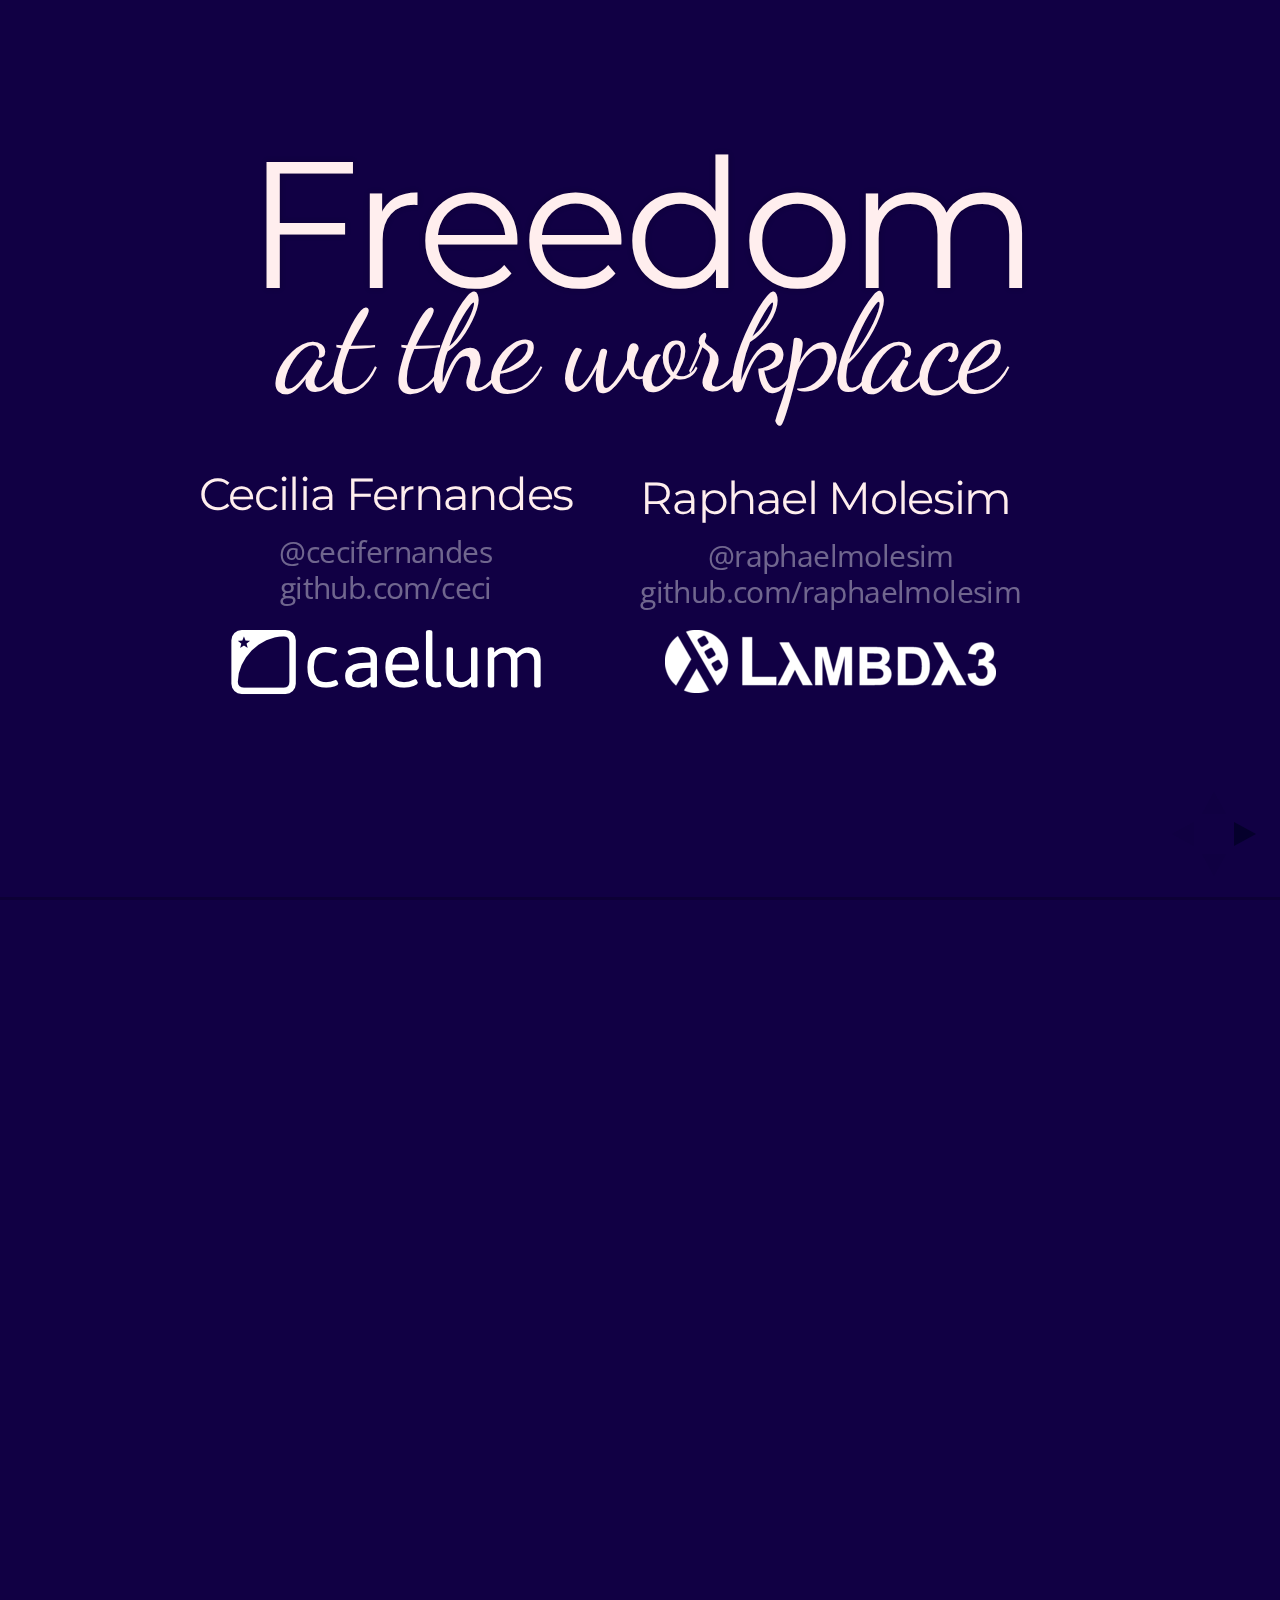
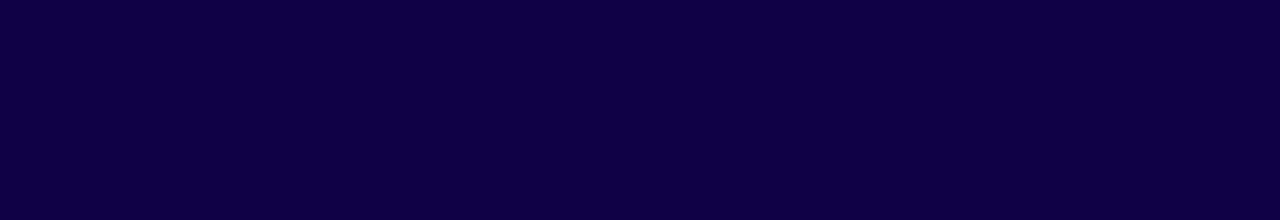
==== commit 2557f495: "Revision up to the conclusion" ====
--- a/index.html
+++ b/index.html
@@ -55,116 +55,107 @@
 		</div>
 	</section>
 	<section>
-    <section>
-  		<h2 class="cursiveFont">1st of all</h2>
-  		<h1>What is Freedom?</h1>
-    </section>
-  	<section>
-  		<h1 class="cursiveFont">Examples</h1>
-  	</section>
-  	<section>
-  		<img src="images/agile_brazil.png" />
-      <img id="lambda3Logo" src="images/lambda3-logo.png"/>
-  	</section>
-  	<section>
-  		<h1>Scheduling of Courses</h1>
-      <img id="caelumLogo" src="images/caelum-logo.png"/>
-  	</section>
-  	<section>
-  		<h1>Decision Making</h1>
-      <br />
-      <h1 class="cursiveFont">Architectures, Frameworks, Languages</h1>
-      <img id="lambda3Logo" src="images/lambda3-logo.png"/>
-  	</section>
-  	<section>
-  		<h1>Production Server for all!</h1>
-      <img id="caelumLogo" src="images/caelum-logo.png"/> 
-  	</section>
-  	<section>
-  		<h1>Recruitment</h1>
-      <img id="lambda3Logo" src="images/lambda3-logo.png"/>
-  	</section>
-  	<section data-background="images/drinks.jpg">
-      <img src="" />
-      <h1 class="cursiveFont">Alcoholic drinks and video-game</h1>
-      <br /><br />
-      <h1>at workplace</h1>
-      <img id="lambda3Logo" src="images/lambda3-logo.png"/>
-      <img id="caelumLogo" src="images/caelum-logo.png"/> 
-  	</section>
-  </section>
-  <section>
-    <section>
-		<h1>Why?</h1>
-    <h1 class="cursiveFont">Any advantages?</h1>
-	  </section>
-    <section>
-      <img src="images/joel.jpg" />
-      <h4>Human Resource Officer</h4>
-    </section>
-    <section>
-      <h2>
-          What do <strong class="fragment highlight-green">top programmers</strong> really care about when looking for a job?
-      </h2>
-    </section>
-    <section>
-      <h2>Developers want to be hired for their skills, and treated as experts, and allowed to make decisions within their own realm of expertise.</h2>
-      <!-- http://www.joelonsoftware.com/articles/FieldGuidetoDevelopers.html -->
-      <!-- http://www.youtube.com/watch?v=yLyALWAp8IM 12:20 -->
-      <br />
-      <h3 class="cursiveFont">Joel Spolsky</h3>
-    </section>
-    <section>
-      <img src="images/dan_pink.jpg">
-      <h4>50Thinkers 2011, 2013</h4>
-    </section>
-    <section>
-      <h1>What do motivate us?</h1>
-    </section>
-    <section>
-        <h1>Propose</h1>
-        <br />
-        <h1 class="fragment highlight-green">Autonomy</h1>
-        <br />  
-        <h1>Maestry</h1>
-    </section>
-  	<section>
-      <h1>Disclamer</h1><br /><br />
-      <h2 class="cursiveFont">We are not talking about well intentioned people ou benevolent entrepreneurs</h2><br /><br />
-  		<h2>We are talking about productivity and recruitment</h2>
-  	</section>
-    <section>
-      <h2 class="cursiveFont">To make it better you need</h2><br /><br />
-      <h2>Autonomy</h2><br /><br />
-      <h2>Independece</h2><br /><br />
-      <h2>Freedom</h2>
-    </section>
-	<section>
-		<h1>Who works in a environment like that?<h1>
-		<h2 class="fragment">We've got problems!</h2>
-	</section>
-  </section>
+		<section>
+			<h2 class="cursiveFont">1st of all</h2>
+			<h1>What is<br>Freedom?</h1>
+		</section>
+		<section>
+			<h1 class="cursiveFont">Examples</h1>
+		</section>
+		<section data-background="#fff">
+			<img src="images/agile_brazil.png" />
+		</section>
+		<section>
+			<h1>Scheduling of Courses</h1>
+		</section>
+		<section>
+			<h1>Decision Making</h1>
+			<h1 class="cursiveFont">Architectures, <br>Frameworks, Languages</h1>
+		</section>
+		<section>
+			<h1>Production Server for all!</h1>
+		</section>
+		<section>
+			<h1>Recruitment</h1>
+		</section>
+		<section data-background="images/drinks.jpg">
+			<h1 class="cursiveFont">Alcohol and games</h1>
+		</section>
+	</section>
+	<section>
+		<section>
+			<h1>Why?</h1>
+			<h1 class="cursiveFont fragment">Any advantages?</h1>
+		</section>
+		<section>
+			<img src="images/joel.jpg" />
+			<h3>Human Resource Officer</h3>
+		</section>
+		<section>
+			<h2>
+				What do <strong class="fragment highlight-green">top programmers</strong><br>
+				really care about<br>when looking for a job?
+			</h2>
+		</section>
+		<section>
+			<h2>"Developers want to be (...)<br>allowed to make decisions"</h2>
+			<!-- http://www.joelonsoftware.com/articles/FieldGuidetoDevelopers.html -->
+			<!-- http://www.youtube.com/watch?v=yLyALWAp8IM 12:20 -->
+			<h3 class="cursiveFont author">Joel Spolsky</h3>
+		</section>
+		<section>
+			<img src="images/dan_pink.jpg">
+			<h3>50Thinkers 2011, 2013</h3>
+		</section>
+		<section>
+			<h1>What<br>motivates us?</h1>
+		</section>
+		<section>
+			<h1>Purpose</h1>
+			<h1 class="fragment highlight-green">Autonomy</h1>
+			<h1>Maestry</h1>
+		</section>
+		<section>
+			<h4 class="negative attentionFont">Disclaimer</h4>
+			<h2 class="cursiveFont">We are not talking about nice people<br>or benevolent entrepreneurs</h2>
+			<h2 class="fragment">We are talking about <br>productivity and recruitment</h2>
+		</section>
+		<section>
+			<h2 class="cursiveFont">Both are talking about...</h2>
+			<h1 class="fragment">Autonomy</h1>
+			<h1 class="fragment">Independence</h1>
+			<h1 class="fragment">Freedom</h1>
+		</section>
+		<section data-background="images/handsUp.png">
+			<h1 class="lightBackground">Who works in a environment like that<h1>
+			<h1 class="reallyBig lightBackground">?</h1>
+		</section>
+	</section>
+	<section>
+		<h1>Freedom rules!</h1>
+		<h1 class="cursiveFont fragment">Right?</h1>
+	</section>
 	<section>
 		<section>
 			<h1>What will the manager think?</h1>
 		</section>
 		<section>
-			<h2>They'll waste the day on Facebook</h2>
-		</section>
-		<section>
-			<h2>They'll brush bits instead of doing work</h2>
-		</section>
-		<section>
-			<h2>I'll lose track of what is hapenning</h2>
-		</section>
-		<section>
-			<h2>How will I report to my boss?</h2>
+			<h2>They'll waste the day<br>on Facebook</h2>
+		</section>
+		<section>
+			<h2>They'll brush bits<br>instead of doing work</h2>
+		</section>
+		<section>
+			<h2>I'll lose track of<br>what is hapenning</h2>
+		</section>
+		<section>
+			<h2>How will I report <br>to my boss?</h2>
 		</section>
 		<section>
 			<h2>How to guarantee deadlines?</h2>
 		</section>
 		<section>
-			<h2>No one will be responsible (accountable?) for anything</h2>
+			<h2>No one will be <br>responsible<br>(accountable?) for anything</h2>
 		</section>
 		<section>
 			<h2>They'll work 4h a day and leave</h2>
@@ -173,148 +164,128 @@
 			<h2>They won't know what to do!</h2>
 		</section>
 	</section>
-  <section>
-    <section>
-      <h1>They will spend the whole day at Facebook</h1><br /><br />
-      <h3 class="cursiveFont">The Manager</h3>
-    </section>
-    
-    <section>
-      <h1>Myth or Fact?</h1>
-    </section>
-        
-    <section>
-      <h2>
-        "Workers will tend to do the amount of work that the slowest among them does"
-      </h2>
-      <br />
-      <br />
-      <h3 class="inline cursiveFont">Assumption</h3>
-      <h3 class="inline fragment cursiveFont">, Scientific Management</h3>
-    </section>
-    
-    <section>
-      <h2>
-        "Scientific management requires a high level of managerial control over employee work practices"
-      </h2>
-    </section>
-    
-    <section>
-      <h2>
-        People are not reliable
-      </h2>
-    </section>
-    
-    <section>
-      <h2>
-        You can't have a transparent workplace
-      </h2>
-    </section>
-    
-    <section>
-      <h2>
-        You must review/redo everything
-      </h2>
-    </section>
-    
-    <section>
-      <h2>
-        "causa mal-estar com as pessoas que têm mais responsabilidades"
-      </h2>
-    </section>
-    
-    <section>
-      <h2>
-        If you are in this environment..
-      </h2>
-    </section>
-    
-    <section>
-      <h2>
-        CONFIRMED
-      </h2>
-    </section>
-    
-    <section>
-      <h2>
-        Wait..
-      </h2>
-    </section>
-    
-    <section>
-      <h2 class="inline">
-        "Workers will tend to do the amount of work that the slowest among them does"
-      </h2><h1 class="inline fragment">?</h1>
-      <br />
-      <br />
-      <h3 class="inline cursiveFont">Assumption</h3>
-      <h3 class="inline cursiveFont">, Scientific Management</h3>
-    </section>
-    
-    <section>
-      <h2 class="inline">
-        Taylor himself prominently acknowledged that if each employee's compensation was linked to their output, their productivity would go up
-      </h2>
-      <br />
-      <br />
-      <h3 class="inline cursiveFont"></h3>
-      <h3 class="inline cursiveFont">Scientific Management</h3>
-    </section>
-    
-    <section>
-      <h2 class="inline">
-        MIT studies show as long as the task involved used only mechanical skills bonuses worked as expected
-      </h2>
-      <br />
-      <br />
-      <h3 class="inline cursiveFont">Drive</h3>
-      <h3 class="inline cursiveFont">, Daniel Pink</h3>
-    </section>
-    
-    <section>
-      <h2 class="inline">
-        But once you get above rudimentary congnitive skills rewards don't works that way!
-      </h2>
-      <br />
-      <br />
-      <h3 class="inline cursiveFont">Drive</h3>
-      <h3 class="inline cursiveFont">, Daniel Pink</h3>
-    </section>
-    
-    <section>
-      <h2 class="inline">
-        Carrots & Sticks are so last Century. Drive says for 21st century work, we need to upgrade to autonomy, mastery and purpose.
-      </h2>
-      <br />
-      <br />
-      <h3 class="inline cursiveFont">Drive</h3>
-      <h3 class="inline cursiveFont">, Daniel Pink</h3>
-    </section>
-    
-    <section>
-      <h2 class="inline">
-          Os profissionais que criaram nossas empresas não se sentiam motivados por dinheiro => empresas herdaram isso!
-      </h2>
-      <br />
-      <br />
-      <h3 class="inline cursiveFont">Drive</h3>
-      <h3 class="inline cursiveFont">, Daniel Pink</h3>
-    </section>
-    
-    
-  </section>
+	<section>
+		<h1>Wait, wait!</h1>
+		<h2 class="fragment">Let's think them through!</h2>
+	</section>
+	<section>
+		<h1>First!</h1>
+	</section>
+	<section>
+		<h1>They will spend the whole day at Facebook</h1>
+		<h3 class="cursiveFont author">... says the Manager</h3>
+	</section>
+	<section>
+		<section>
+			<h1>Myth or Fact?</h1>
+		</section>
+		<section>
+			<h4 class="attentionFont">Assumption</h4>
+			<h2>"Workers will tend to do the amount of work that the <br>slowest among them does"</h2>
+			<h3 class="fragment cursiveFont author">Scientific Management</h3>
+		</section>
+
+		<section>
+			<h2>"Scientific management <br>requires a <span class="fragment highlight-green"> high level of <br>managerial</span> control over<br>employee work practices"</h2>
+			<h3 class="cursiveFont author">Scientific Management</h3>
+		</section>
+		
+		<section>
+			<h2>People are not reliable</h2>
+		</section>
+		
+		<section>
+			<h2>You can't have a<h2>
+			<h1>transparent</h1>
+			<h2>workplace</h2>
+		</section>
+		
+		<section>
+			<h2>You must
+			<h1>review/redo</h1>
+			<h2>everything</h2>
+		</section>
+		
+		<section>
+			<h2>If this is your environment...</h2>
+		</section>
+		
+		<section>
+			<h2 class="mythbusters">CONFIRMED</h2>
+		</section>
+	</section>
+	<section>
+		<section>
+			<h2>Wait..</h2>
+		</section>
+		
+		<section>
+			<h4 class="attentionFont">Assumption</h3>
+			<h2>"Workers will tend to do the amount of work that the slowest among them does"</h2>
+			<h3 class="cursiveFont author">Scientific Management</h3>
+			<h1 class="fragment">?</h1>
+		</section>
+		<section>
+			<h2>"Taylor (...) acknowledged that if each employee's compensation was linked to their output</h2>
+			<h2 class="fragment">their productivity would go up"</h2>
+			<h3 class="cursiveFont author">Scientific Management</h3>
+		</section>
+		<section>
+			<h1>But...</h1>
+		</section>
+		<section>
+			<h2>"MIT studies show that, <br>as long as the task involved used only mechanical skills,<br>bonuses worked as expected"</h2>
+			<h3 class="cursiveFont author">Drive, Daniel Pink</h3>
+		</section>
+		<section>
+			<h2>"But once you get above<br>rudimentary congnitive skills<br>rewards don't work that way!"</h2>
+			<h3 class="cursiveFont author">Drive, Daniel Pink</h3>
+		</section>
+		<section>
+			<h2>People need money, <span class="fragment">but</span></h2>
+			<h1 class="fragment">most of us don't work for money</h1>
+		</section>
+		<section>
+			<h2>Our founders certainly didn't</h2>
+			<h1>Our companies inherited that</h1>
+		</section>
+		<section>
+			<h1>Also, remember...</h1>
+		</section>
+		<section>
+			<h2>"Scientific management <br>requires a <span class="fragment highlight-green"> high level of <br>managerial</span> control over<br>employee work practices"</h2>
+			<h3 class="cursiveFont author">Scientific Management</h3>
+		</section>
+		<section>
+			<h1>And that's<br>expensive!</h1>
+			<h1 class="fragment cursiveFont">Really expensive!</h1>
+		</section>
+		<section>
+			<h1>If you can't <br>manage yourself</h1>
+			<h1 class="fragment">you are too<br>expensive for me</h1>
+		</section>
+	</section>
+	<section>
+		<h4 class="attentionFont">So...</h4>
+		<h1>They will spend the whole day at Facebook?</h1>
+		<h1 class="mythbusters fragment">BUSTED</h1>
+	</section>
+	<section>
+		<h1>Next topic!</h1>
+	</section>
+
 	<section data-background="#626">
 		<h2>We must</h2>
 		<h1>guarantee the deadlines</h1>
-		<h2 class="cursiveFont author fragment">...says the manager</h2>
+		<h2 class="cursiveFont author">...says the manager</h2>
 	</section>
 	<section data-background="#626">
 		<section>
-			<h4 class="attentionFont">Premise:</h4>
-			<h1>Only managers can meet deadlines</h1>
-		</section>
-		<section>
-			<h4 class="cursiveFont">Ford thought so too!</h4>
+			<h4 class="attentionFont">Assumption</h4>
+			<h1>Only managers can meet<br>deadlines</h1>
+		</section>
+		<section>
+			<h4 class="cursiveFont">Taylor thought so too!</h4>
 			<h1>The higher one is at the hierarchy,</h1>
 			<h1 class="fragment">the more capable (s)he is!</h1>
 		</section>
@@ -322,15 +293,11 @@
 	<section data-background="#626">
 		<section>
 			<h4 class="attentionFont">If...</h4>
-			<h1>those who execute aren't allowed to estimate?</h1>
-		</section>
-		<section>
-			<h4 class="cursiveFont">Even if they do! <span class="attentionFont"> If...</span></h4>
-			<h1 class="fragment">there are no consequences</h1>
-		</section>
-		<section>
-			<h4 class="cursiveFont">Even if they try their best! <span class="attentionFont"> If...</span></h4>
-			<h1 class="fragment">they do it for the manager, not the client</h1>
+			<h2 class="bigger">those who execute<br>aren't allowed to<br>estimate?</h2>
+		</section>
+		<section>
+			<h4 class="cursiveFont">Or, even if they do! <span class="attentionFont"> If...</span></h4>
+			<h1 class="fragment">there are no<br>consequences</h1>
 		</section>
 		<section>
 			<h4 class="cursiveFont">Or yet, <span class="attentionFont"> If...</span></h4>
@@ -348,12 +315,12 @@
 		</section>
 		<section>
 			<h4 class="attentionFont">But...</h4>
-			<h2 class="fragment">is the premise true?</h2>
+			<h2 class="fragment">is the assumption true?</h2>
 		</section>
 		<section>
 			<h1>Did the managers</h1>
 			<h1 class="cursiveFont fragment"><span class="positive">you</span> worked with</h1>
-			<h1>follow deadlines?</h1>
+			<h1>meet deadlines?</h1>
 		</section>
 		<section>
 			<h1>Chaos Report</h1>
@@ -369,7 +336,7 @@
 			<h1>==</h1>
 			<h1 class="attentionFont">power</h1>
 			<h1>+</h1>
-			<h1 class="attentionFont fragment highlight-green">responsibility</h1>
+			<h1 class="attentionFont fragment highlight-green">accountability</h1>
 		</section>
 	</section>
 	<section data-background="#626">
@@ -400,26 +367,33 @@
 		<h1>Next!</h1>
 	</section>
 	<section data-background="#401">
-		<h1>Team will fire all managers</h1>
-	</section>
-	<section data-background="#401">
-		<h4 class="attentionFont">Premise</h4>
+		<h1>Team will fire me</h1>
+		<h2>the first chance they get</h2>
+		<h2 class="cursiveFont author">...says the manager</h2>
+	</section>
+	<section data-background="#401">
+		<h4 class="attentionFont">Assumption</h4>
 		<h1>My job is at stake</h1>
-		<h1 class="fragment">I'm less necessary</h1>
-	</section>
-	<section data-background="#401">
-		<section>
-			<h1>Let's consider the premise</h1>
-		</section>
-		<section>
-			<h1 class="attentionFont">Instinct</h1>
-			<h1>self-preservation</h1>
+		<h2 class="fragment">Because I'm less necessary</h2>
+	</section>
+	<section data-background="#401">
+		<section>
+			<h1>Let's consider the assumption</h1>
+		</section>
+		<section>
+			<h4 class="attentionFont">Instinct</h4>
+			<h1 class="fragment">self-preservation</h1>
 		</section>
 		<section>
 			<h1>More freedom</h1>
 			<h1 class="fragment negative">=></h1>
 			<h1 class="fragment">less control structures are needed</h1>
 		</section>
+		<section>
+			<h1>If managing</h1>
+			<h1>==</h1>
+			<h1 class="fragment">controlling</h1>
+		</section>
 	</section>
 	<section data-background="#401">
 		<h1>So... the manager job at risk</h1>
@@ -428,7 +402,7 @@
 	<section data-background="#401">
 		<section>
 			<h4 class="attentionFont">But...</h4>
-			<h1>Is the premise true?</h1>
+			<h1>Is the assumption true?</h1>
 		</section>
 		<section>
 			<h1>Can we <span class="fragment highlight-green">get rid</span> of the manager?</h1>
@@ -440,13 +414,10 @@
 	</section>
 	<section data-background="#401">
 		<section>
-			<h1 class="cursiveFont">Management is<br>way <span class="positive">too important</span></h1>
-			<h1 class="cursiveFont fragment">to be concentrated<br>in <span class="positive">one person</span></h1>
-		</section>
-		<section>
-			<h1>Truck factor</h1>
-		</section>
-	</section>
+			<h1>"Management is<br><span class="positive">too important</span> <span class="fragment">to leave to the<br>managers"</span></h1>
+			<h2 class="cursiveFont author">Management 3.0</h2>
+		</section>
+		</section>
 	<section data-background="#401">
 		<section>
 			<h1>In our cultures...</h1>
@@ -470,9 +441,10 @@
 	</section>
 	<section data-background="#041">
 		<h1>Every developer wants freedom!</h1>
-	</section>
-	<section data-background="#041">
-		<h1>Premise</h1>
+		<h2 class="cursiveFont author">...says everyone</h2>
+	</section>
+	<section data-background="#041">
+		<h4 class="attentionFont">Assumption</h4>
 		<h1>Freedom has only up sides</h1>
 	</section>
 	<section data-background="#041">
@@ -481,7 +453,7 @@
 		</section>
 		<section>
 			<h4 class="attentionFont">If...</h4>
-			<h1>people are trained to work under pressure</h1>
+			<h1>people have never worked <br>under pressure</h1>
 		</section>
 		<section>
 			<h4 class="attentionFont">If...</h4>
@@ -490,28 +462,30 @@
 	</section>
 	<section data-background="#041">
 		<h1>Then</h1>
-		<h1 class="mythbusters">CONFIRMED</h1>
-	</section>
-	<section data-background="#041">
-		<section>
-			<h1>In real world...</h1>
+		<h1 class="mythbusters fragment">CONFIRMED</h1>
+	</section>
+	<section data-background="#041">
+		<section>
+			<h4 class="attentionFont">In real world...</h4>
 			<h1>people depend on each other's work</h1>
 		</section>
 		<section>
-			<h1>Senior hires</h1>
-			<h1>Struggle with freedom</h1>
-		</section>
-		<section>
+			<h4 class="attentionFont">In real world...</h4>
 			<h1>Interns</h1>
 			<h1>Are cool with freedom</h1>
 		</section>
+		<section>
+			<h4 class="attentionFont">In real world...</h4>
+			<h1>Seasoned hires</h1>
+			<h1 class="fragment">struggle with freedom</h1>
+		</section>
 	</section>
 	<section data-background="#041">
 		<section>
 			<h1>In our cultures...</h1>
 		</section>
 		<section>
-			<h1>Senior hires <br>require more coaching</h1>
+			<h1>Seasoned hires <br>require more coaching</h1>
 		</section>
 		<section>
 			<h1>We lost some good people</h1>
@@ -526,53 +500,58 @@
 	<section>
 		<h1>Next!</h1>
 	</section>
-    <section data-background="#144">
-	  <h1>With freedom,</h1>
-	  <h2>my project will<br>deliver more value</h2>
-	  <h1>to my clients</h1>
-    </section>
-    <section data-background="#144">
-      <h4 class="attentionFont">Assumption</h3>
-		  <h2>I need an environment which promote criativity in order to deliver more value with inovation and technical excellence</h2><br /><br />
-    </section>
-    <section data-background="#144">
-		  <h1>When you don't have deadline, budget and technical constraints</h1>
-    </section>
-    <section data-background="#144">
-		  <h1>When you have a mature team</h1>
-    </section>
-    <section data-background="#144">
-		  <h1>When your client team also in a mature team</h1>
-    </section>
-    <section data-background="#144">
-		<h1 class="fragment mythbusters">CONFIRMED</h1>
-    </section>
-    <section data-background="#144">
-		  <h1>Liberdade exige mais maturidade!</h1>
-    </section>
-    <section data-background="#144">
-		  <h1>Já tivemos problemas com...</h1>
-    </section>
-    <section data-background="#144">
-		  <h1>Gold plating</h1>
-    </section>
-    <section data-background="#144">
-		  <h1>Never finishing anyt...</h1>
-    </section>
-    <section data-background="#144">
-		  <h1>Barulho atrapalhando gente concentrada</h1>
-    </section>
-    <section data-background="#144">
-		  <h1>Test All the Fucking Time</h1>
-    </section>
-    <section data-background="#144">
-		  <h1>Analisys Paralisys</h1>
-    </section>
-    <section data-background="#144">
-	  <h1>Com liberdade, meus projetos vão agregar valor pro meu cliente</h1>
-      <h1 class="fragment mythbusters">BUSTED</h1>
-    </section>
-    
+		<section data-background="#144">
+			<h2>Freedom raises productivity</h2>
+			<h1 class="fragment">therefore, I'll<br>deliver more value</h1>
+			<h2 class="cursiveFont author">...the Manager <strong class="fragment highlight-green">won't</strong> say</h2>
+		</section>
+		<section data-background="#144">
+			<h4 class="attentionFont">Assumption</h3>
+			<h2>I need an environment that promote criativity in order to deliver more value with inovation and technical excellence</h2>
+		</section>
+		<section data-background="#144">
+			<h4 class="attentionFont">If...</h4>
+			<h1>you don't have deadline, budget and technical constraints</h1>
+		</section>
+		<section data-background="#144">
+			<h4 class="attentionFont">If...</h4>
+			<h1>you have an <br>experienced team</h1>
+		</section>
+		<section data-background="#144">
+			<h4 class="attentionFont">If...</h4>
+			<h1>your client also has a senior team</h1>
+		</section>
+		<section data-background="#144">
+			<h1 class="mythbusters">CONFIRMED</h1>
+		</section>
+		<section data-background="#144">
+			<h1>Freedom<br>requires<br>maturity</h1>
+		</section>
+		<section data-background="#144">
+			<h1>We've had<br>problems with...</h1>
+		</section>
+		<section data-background="#144">
+			<h1>Gold plating</h1>
+		</section>
+		<section data-background="#144">
+			<h1>Never finishing anyth...</h1>
+		</section>
+		<section data-background="#144">
+			<h1>Noise</h1>
+			<h2>Too much noise</h2>
+		</section>
+		<section data-background="#144">
+			<h1>TAFT</h1>
+			<h2 class="fragment">Testing All the Fucking Time</h2>
+		</section>
+		<section data-background="#144">
+			<h1>Analisys Paralisys</h1>
+		</section>
+		<section data-background="#144">
+			<h2>Freedom raises productivity</h2>
+			<h1 class="fragment">therefore, I'll<br>deliver more value</h1>
+			<h1 class="fragment mythbusters">BUSTED</h1>
+		</section>		
 	</section>
 	<section>
 		#{Molesim} Conclusão
--- a/css/talk.css
+++ b/css/talk.css
@@ -59,6 +59,12 @@
 .reveal .bigger {
 	font-size: 3em;
 }
+.reveal .author {
+	text-align: right;	
+}
+.reveal .lightBackground {
+	color: #000;
+}
 /* Fonts */
 .reveal .cursiveFont {
 	font-family: 'Dancing Script', cursive;
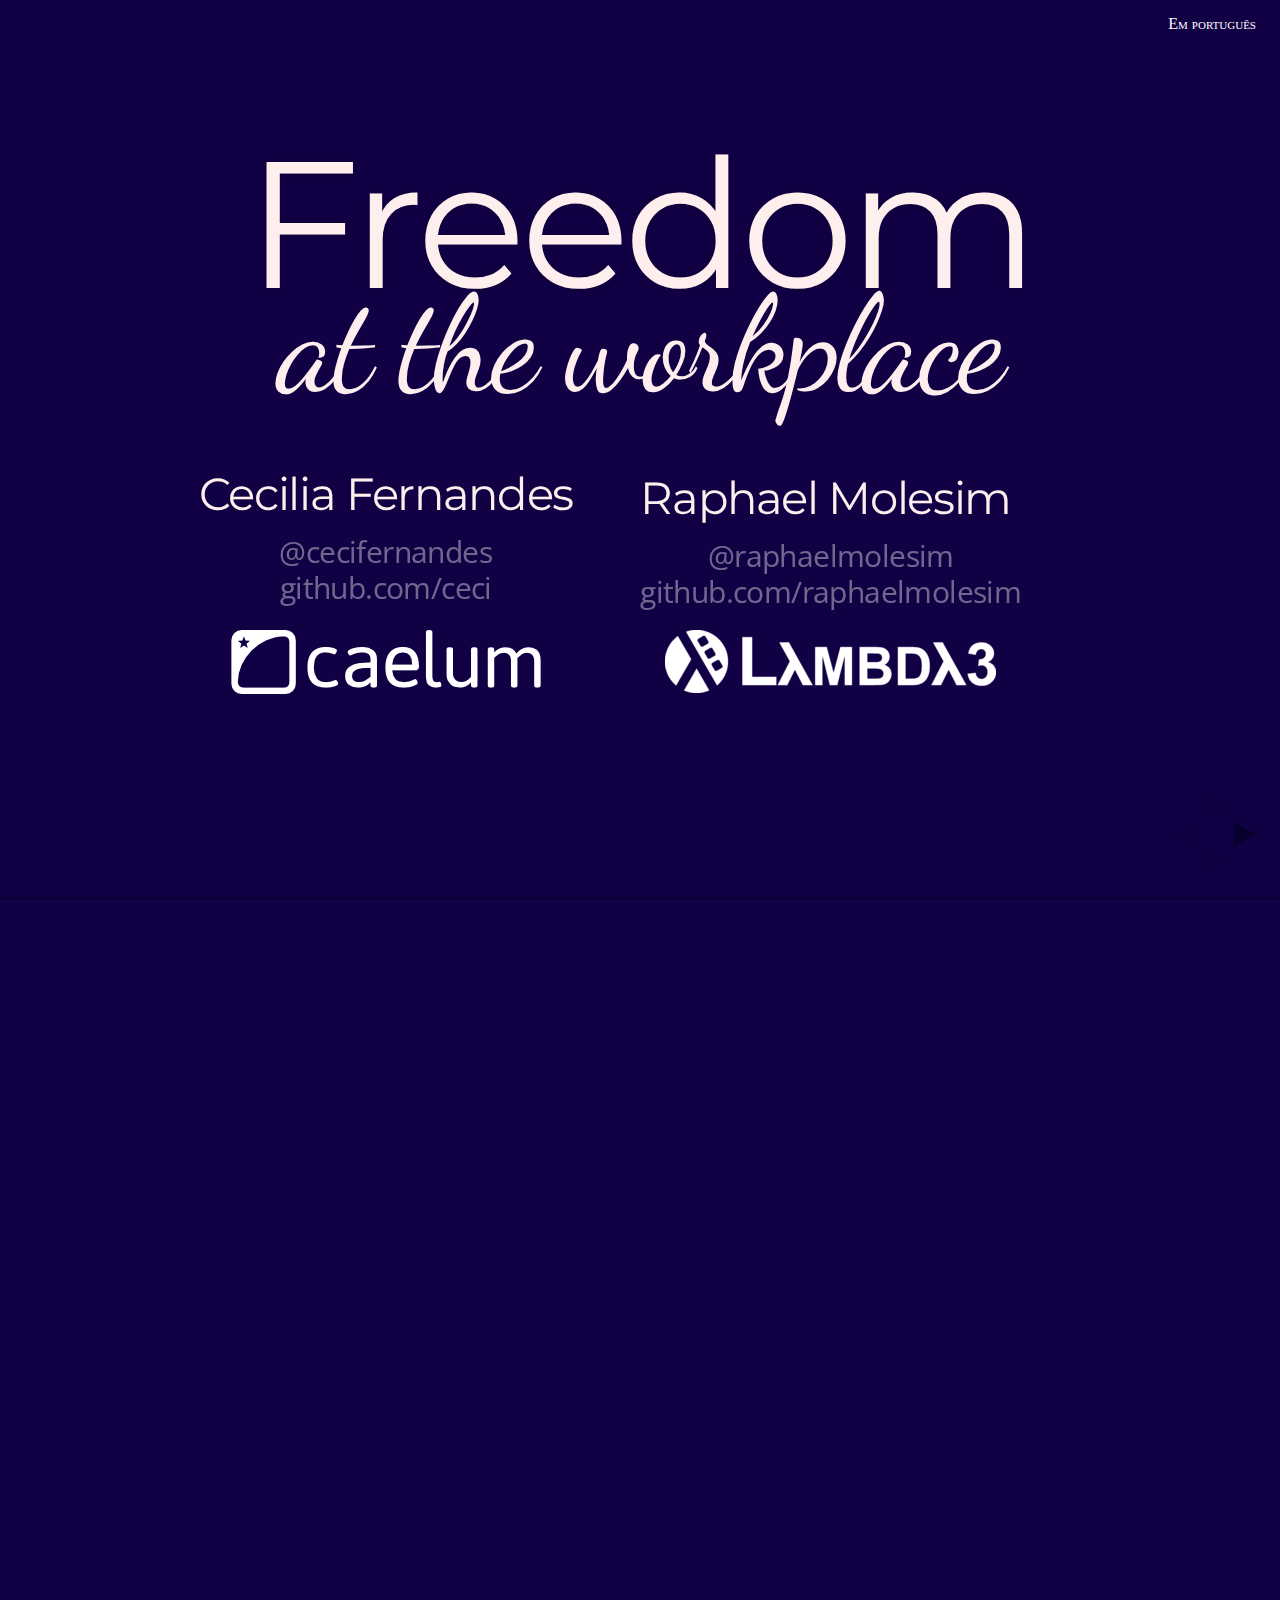
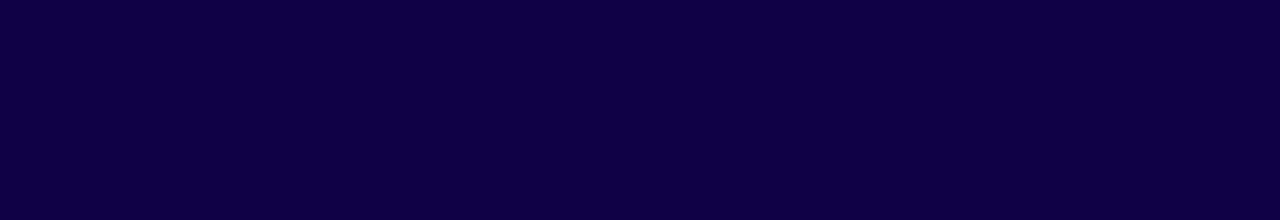
==== commit c2420e07: "[Translation] Adding Portuguese version" ====
--- a/index.html
+++ b/index.html
@@ -33,6 +33,7 @@
 </head>
 
 <body>
+<a id="languageSwitch" href="pt/index.html">Em português</a>
 
 <div class="reveal linear center">
 
@@ -554,7 +555,51 @@
 		</section>		
 	</section>
 	<section>
-		#{Molesim} Conclusão
+		<section>
+			<h4 class="negative attentionFont">Disclaimer</h4>
+			<h1 class="cursiveFont">All opinions expressed<br>are based on the <br>speakers experiences</h1>
+			<h2 class="fragment">Not absolute truths</h2>
+		</section>
+		<section>
+			<h4 class="negative attentionFont">Disclaimer</h4>
+			<h1 class="mythbusters">Confirmed or busted</h1><br>
+			<h2>are context-sensitive</h2>
+		</section>
+		<section>
+			<h1>Giving freedom</h1>
+			<h2>requires some courage</h2>
+			<h2 class="cursiveFont fragment bigger">and you'll face challenges</h2>
+		</section>
+		<section>
+			<h1 class="cursiveFont bigger">But...</h1>
+			<h1>it is still worth it!</h2>
+		</section>
+	</section>
+	<section>
+		<section>
+			<h1>Freedom in the workplace</h1>
+			<h1 class="cursiveFont">walks hand in hand with</h1>
+		</section>
+		<section>
+			<h2>1</h2>
+			<h1 class="cursiveFont">Waste reduction</h1>
+		</section>
+		<section>
+			<h2>2</h2>
+			<h1 class="cursiveFont">Transfering accountability</h1>
+		</section>
+		<section>
+			<h2>3</h2>
+			<h1 class="cursiveFont">Management<br>decentralization</h1>
+		</section>
+		<section>
+			<h2>4</h2>
+			<h1 class="cursiveFont">Letting go of<br>past behaviors</h1>
+		</section>
+		<section>
+			<h2>5</h2>
+			<h1 class="cursiveFont">Maturity development</h1>
+		</section>
 	</section>
 	<section class="cover">
 		<h1>Freedom</h1>
@@ -571,6 +616,7 @@
 				<a href="http://github.com/raphaelmolesim">github.com/raphaelmolesim</a>
 			<img id="lambda3Logo" src="images/lambda3-logo.png"/>
 		</div>
+		<strong>Slides:</strong> <a href="http://cecifernandes.com/liberdade_no_trabalho">http://cecifernandes.com/liberdade_no_trabalho</a>
 	</section>
 </div>
 
--- a/css/theme/freedomTheme.css
+++ b/css/theme/freedomTheme.css
@@ -49,7 +49,7 @@
  * LINKS
  *********************************************/
 .reveal a:not(.image) {
-  color: #e7ad52;
+  color: #aaf;
   text-decoration: none;
   -webkit-transition: color .15s ease;
   -moz-transition: color .15s ease;
--- a/css/talk.css
+++ b/css/talk.css
@@ -1,3 +1,14 @@
+#languageSwitch {
+	color: #fff;
+	cursor: pointer;
+	font-variant: small-caps;
+	position: absolute;
+		right: 1.5em;
+		top: 1em;
+	text-decoration: none;
+	z-index: 1;
+}
+
 .reveal .cover h1{
 	font-size: 6em;
 }
